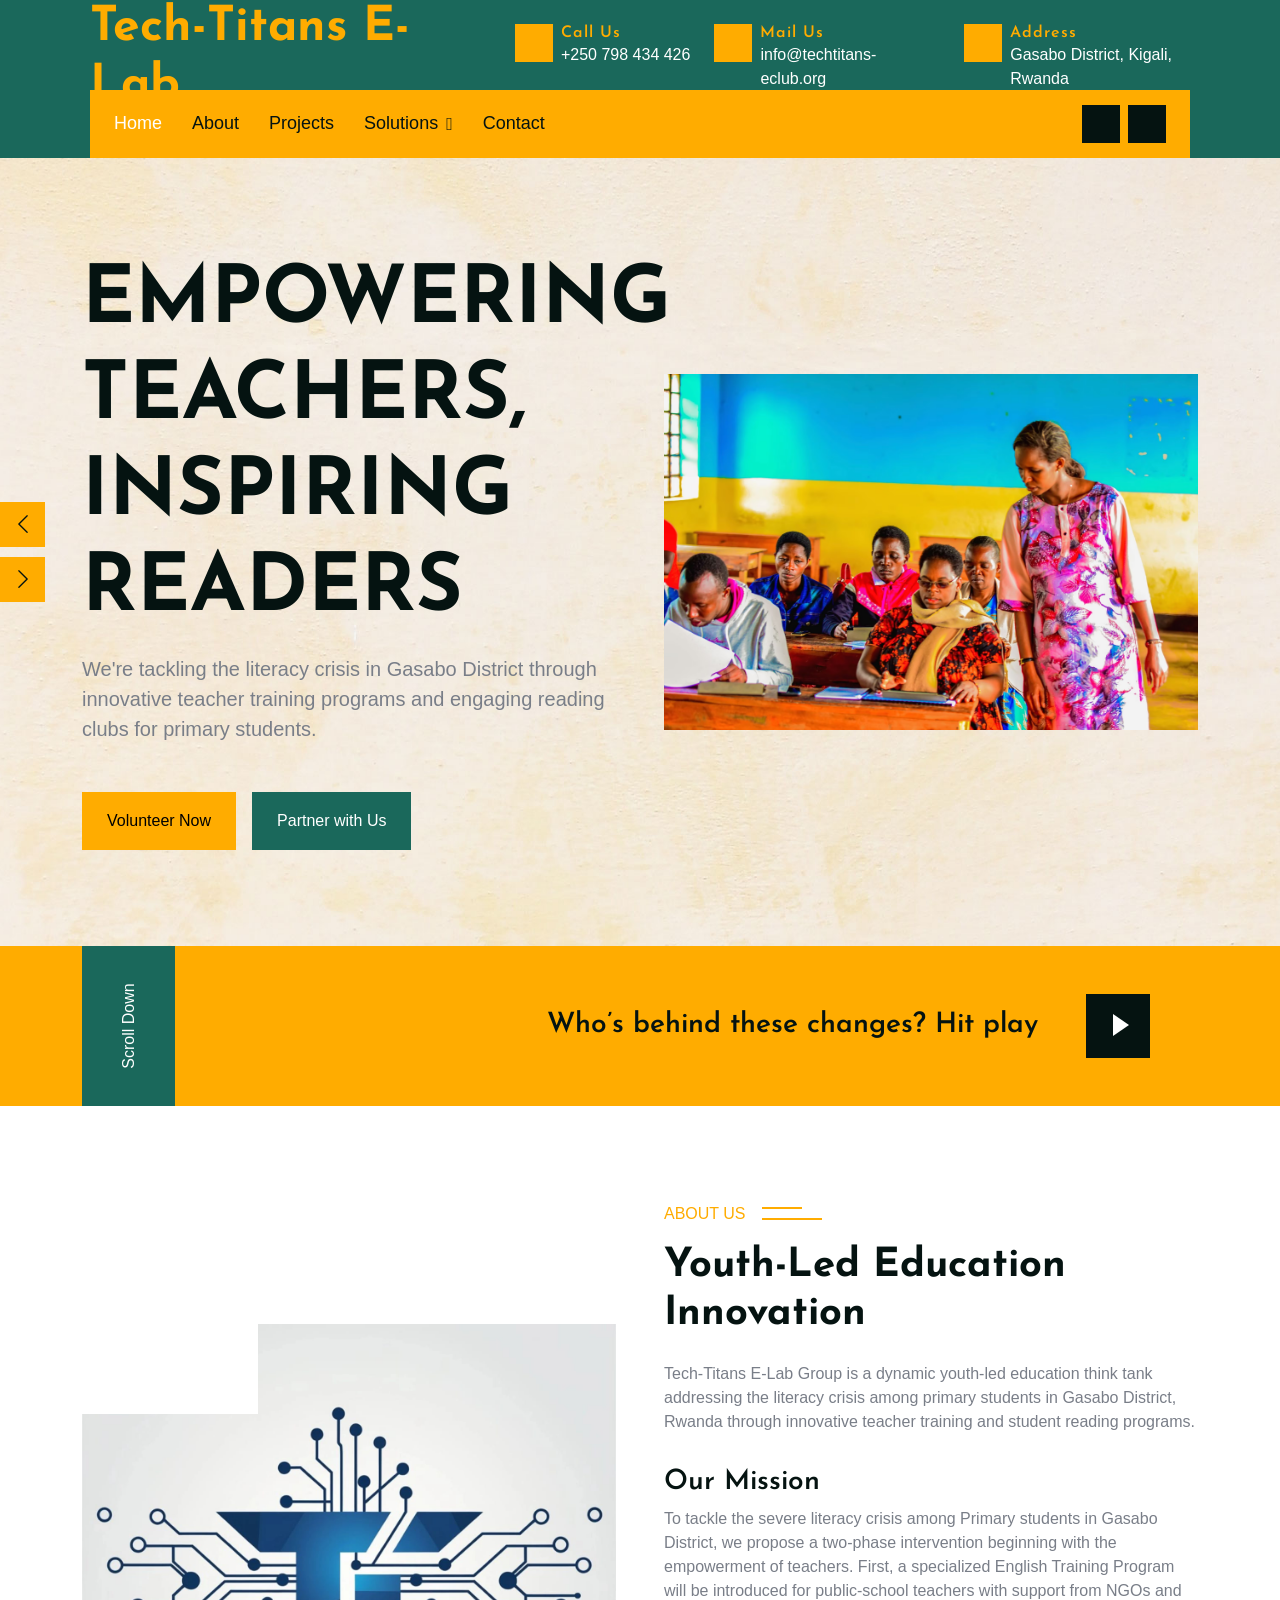
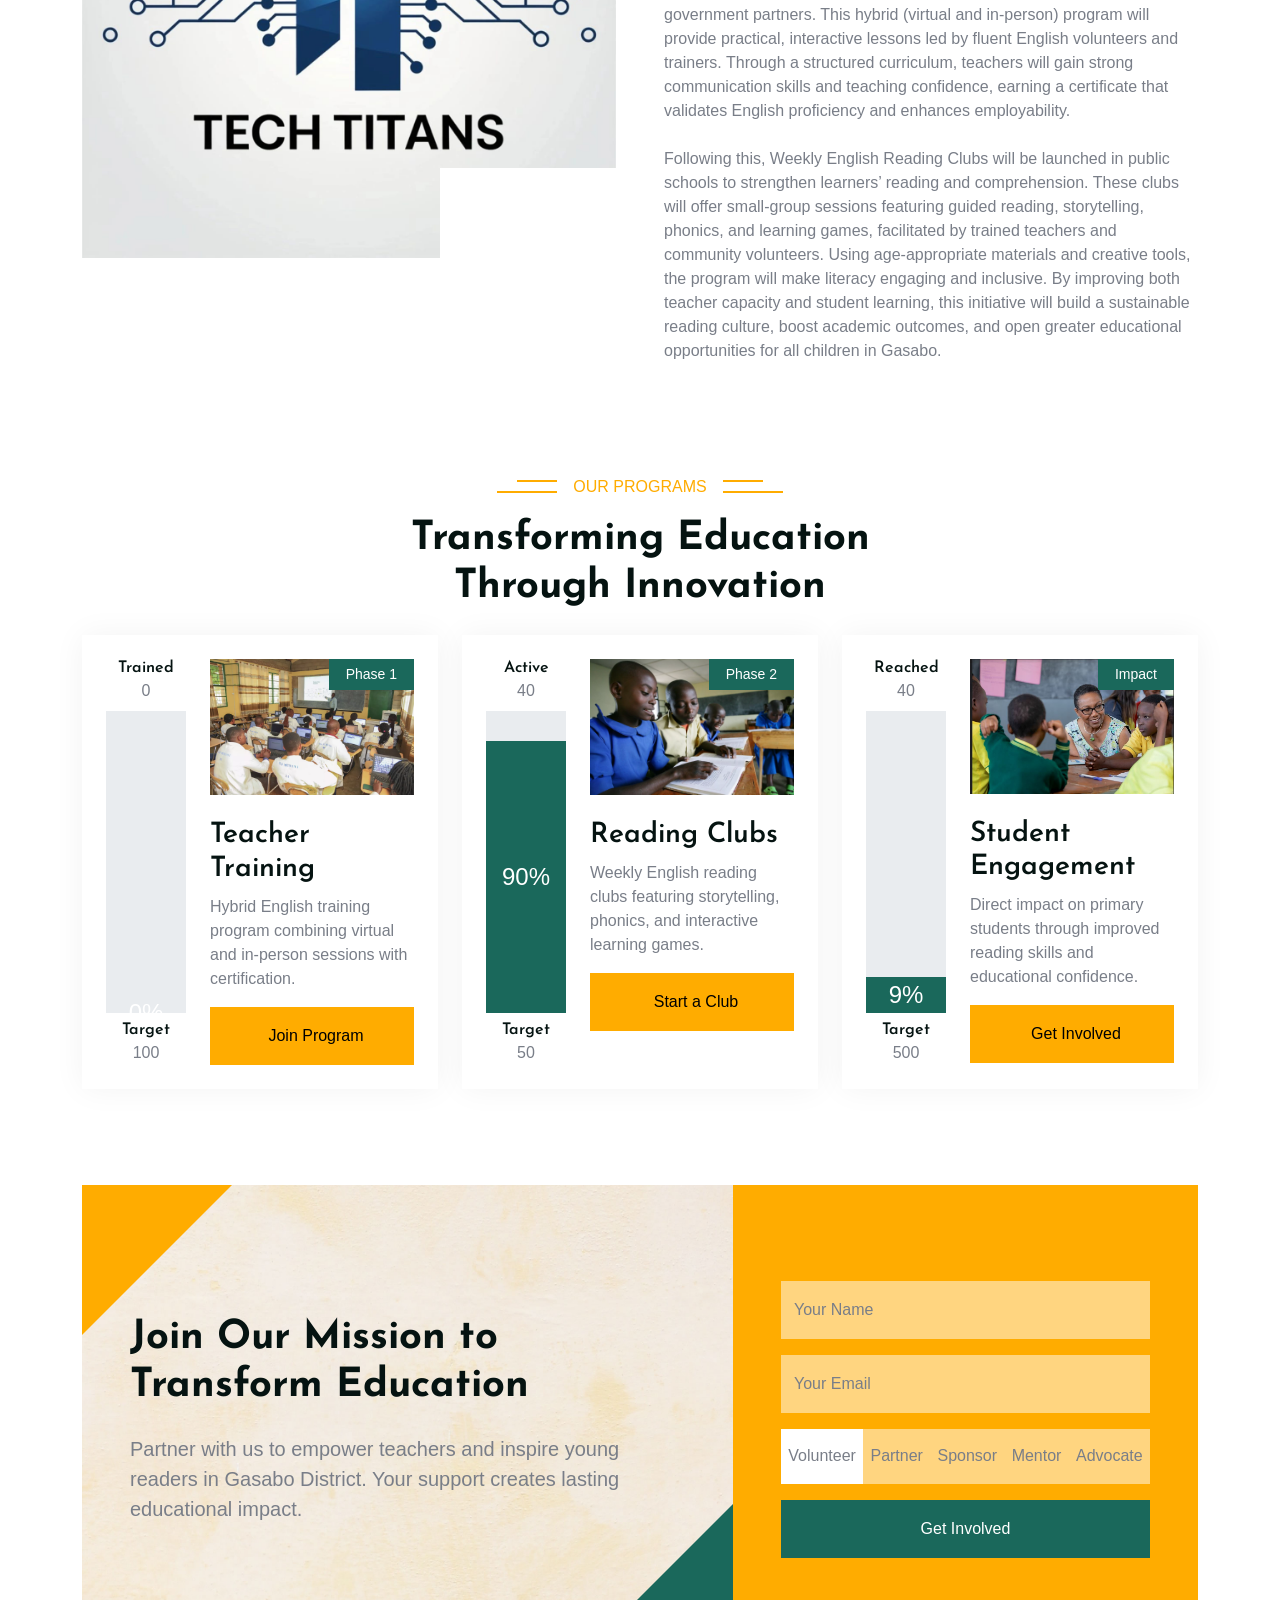
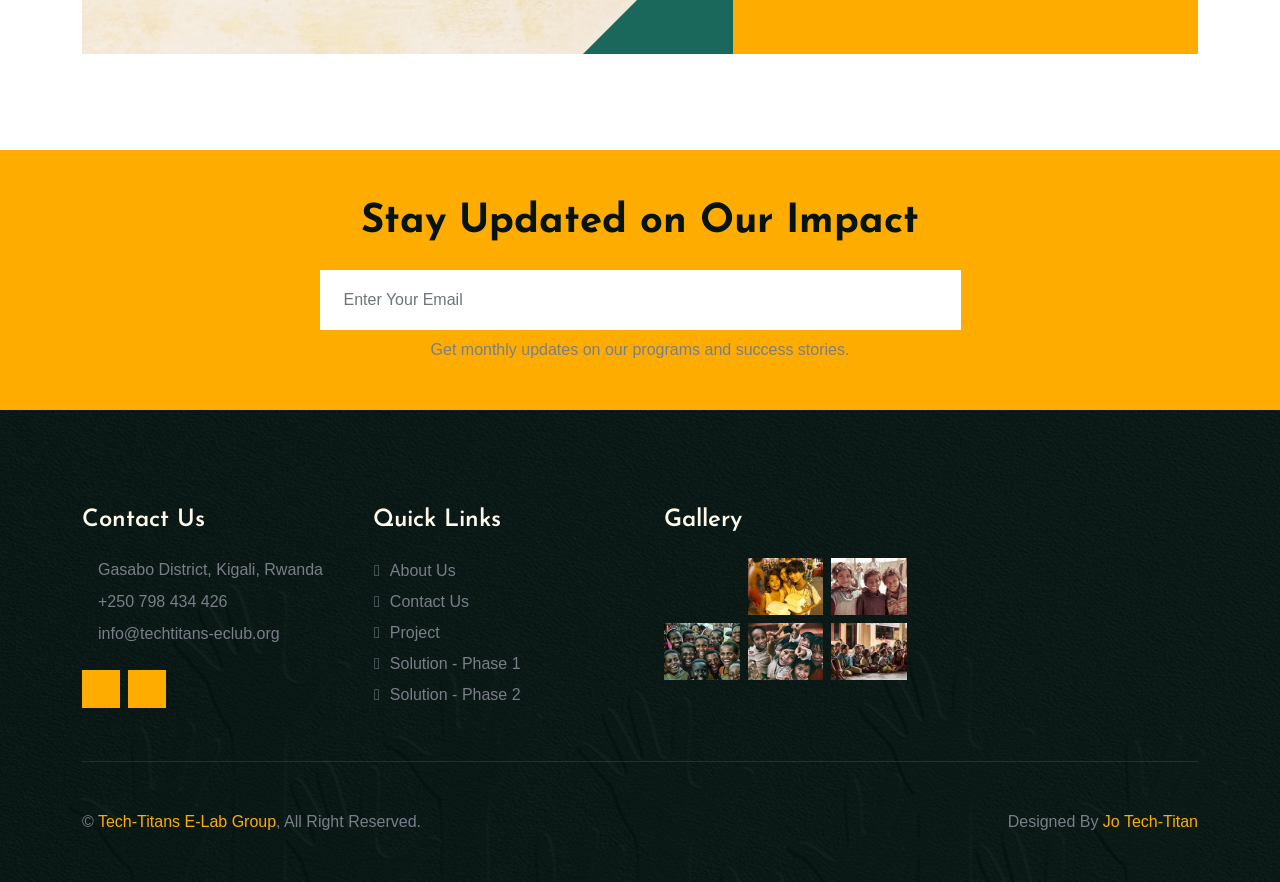
==== index.html @ 3e09ed57 "arrenged who's behind the changes stuff" ====
<!DOCTYPE html>
<html lang="en">

<head>
    <meta charset="utf-8">
    <title>Tech-Titans E-Lab Group - Empowering Education in Rwanda</title>
    <meta content="width=device-width, initial-scale=1.0" name="viewport">
    <meta content="education, literacy, Rwanda, Gasabo, teacher training, reading clubs" name="keywords">
    <meta
        content="Youth-led education think tank tackling literacy crisis in Gasabo District, Rwanda through teacher empowerment and reading clubs"
        name="description">

    <!-- Favicon -->
    <link href="img/favicon.ico" rel="icon">

    <!-- Google Web Fonts -->
    <link rel="preconnect" href="https://fonts.googleapis.com">
    <link rel="preconnect" href="https://fonts.gstatic.com" crossorigin>
    <link href="https://fonts.googleapis.com/css2?family=Josefin+Sans:wght@600;700&family=Open+Sans&display=swap"
        rel="stylesheet">

    <!-- Icon Font Stylesheet -->
    <link href="https://cdnjs.cloudflare.com/ajax/libs/font-awesome/7.0.0/css/all.min.css" rel="stylesheet">
    <link href="https://cdn.jsdelivr.net/npm/bootstrap-icons@1.4.1/font/bootstrap-icons.css" rel="stylesheet">

    <!-- Libraries Stylesheet -->
    <link href="lib/animate/animate.min.css" rel="stylesheet">
    <link href="lib/owlcarousel/assets/owl.carousel.min.css" rel="stylesheet">

    <!-- Customized Bootstrap Stylesheet -->
    <link href="css/bootstrap.min.css" rel="stylesheet">

    <!-- Template Stylesheet -->
    <link href="css/style.css" rel="stylesheet">
</head>

<body>
    <!-- Spinner Start -->
    <div id="spinner"
        class="show bg-white position-fixed translate-middle w-100 vh-100 top-50 start-50 d-flex align-items-center justify-content-center">
        <div class="spinner-border text-primary" role="status" style="width: 3rem; height: 3rem;"></div>
    </div>
    <!-- Spinner End -->


    <!-- Topbar Start -->
    <div class="container-fluid bg-secondary top-bar wow fadeIn" data-wow-delay="0.1s">
        <div class="row align-items-center h-100">
            <div class="col-lg-4 text-center text-lg-start">
                <a href="index.html">
                    <h1 class="display-5 text-primary m-0">Tech-Titans E-Lab</h1>
                </a>
            </div>
            <div class="col-lg-8 d-none d-lg-block">
                <div class="row">
                    <div class="col-lg-4">
                        <div class="d-flex justify-content-end">
                            <div class="flex-shrink-0 btn-square bg-primary">
                                <i class="fa fa-phone-alt text-dark"></i>
                            </div>
                            <div class="ms-2">
                                <h6 class="text-primary mb-0">Call Us</h6>
                                <span class="text-white">+250 798 434 426</span>
                            </div>
                        </div>
                    </div>
                    <div class="col-lg-4">
                        <div class="d-flex justify-content-end">
                            <div class="flex-shrink-0 btn-square bg-primary">
                                <i class="fa fa-envelope-open text-dark"></i>
                            </div>
                            <div class="ms-2">
                                <h6 class="text-primary mb-0">Mail Us</h6>
                                <span class="text-white">info@techtitans-eclub.org</span>
                            </div>
                        </div>
                    </div>
                    <div class="col-lg-4">
                        <div class="d-flex justify-content-end">
                            <div class="flex-shrink-0 btn-square bg-primary">
                                <i class="fa fa-map-marker-alt text-dark"></i>
                            </div>
                            <div class="ms-2">
                                <h6 class="text-primary mb-0">Address</h6>
                                <span class="text-white">Gasabo District, Kigali, Rwanda</span>
                            </div>
                        </div>
                    </div>
                </div>
            </div>
        </div>
    </div>
    <!-- Topbar End -->


    <!-- Navbar Start -->
    <div class="container-fluid bg-secondary px-0 wow fadeIn" data-wow-delay="0.1s">
        <div class="nav-bar">
            <nav class="navbar navbar-expand-lg bg-primary navbar-dark px-4 py-lg-0">
                <h4 class="d-lg-none m-0">Menu</h4>
                <button type="button" class="navbar-toggler me-0" data-bs-toggle="collapse"
                    data-bs-target="#navbarCollapse">
                    <span class="navbar-toggler-icon"></span>
                </button>
                <div class="collapse navbar-collapse" id="navbarCollapse">
                    <div class="navbar-nav me-auto">
                        <a href="index.html" class="nav-item nav-link active">Home</a>
                        <a href="about.html" class="nav-item nav-link">About</a>
                        <a href="Projects.html" class="nav-item nav-link">Projects</a>
                        <div class="nav-item dropdown">
                            <a href="#" class="nav-link dropdown-toggle" data-bs-toggle="dropdown">Solutions</a>
                            <div class="dropdown-menu bg-light m-0">
                                <a href="feature.html" class="dropdown-item">Phase 1 - Hybrid English Training for
                                    Teachers</a>
                                <a href="team.html" class="dropdown-item">Phase 2 - Weekly Reading Clubs for Students

                                </a>
                            </div>
                        </div>
                        <a href="contact.html" class="nav-item nav-link">Contact</a>
                    </div>
                    <div class="d-none d-lg-flex ms-auto">
                        <a class="btn btn-square btn-dark ms-2" href="https://www.instagram.com/tech.titans05/"
                            target="_blank"><i class="fab fa-instagram"></i></a>
                        <a class="btn btn-square btn-dark ms-2" href="https://www.youtube.com/@LewisGathungu"
                            target="_blank"><i class="fab fa-youtube"></i></a>
                    </div>
                </div>
            </nav>
        </div>
    </div>
    <!-- Navbar End -->


    <!-- Carousel Start -->
    <div class="container-fluid p-0 wow fadeIn" data-wow-delay="0.1s">
        <div class="owl-carousel header-carousel py-5">
            <div class="container py-5">
                <div class="row g-5 align-items-center">
                    <div class="col-lg-6">
                        <div class="carousel-text">
                            <h1 class="display-1 text-uppercase mb-3">Empowering Teachers, Inspiring Readers</h1>
                            <p class="fs-5 mb-5">We're tackling the literacy crisis in Gasabo District through
                                innovative teacher training programs and engaging reading clubs for primary students.
                            </p>
                            <div class="d-flex">
                                <a class="btn btn-primary py-3 px-4 me-3" href="">Volunteer Now</a>
                                <a class="btn btn-secondary py-3 px-4" href="">Partner with Us</a>
                            </div>
                        </div>
                    </div>
                    <div class="col-lg-6">
                        <div class="carousel-img">
                            <img class="w-100" src="img/carousel-1.jpg" alt="Image">
                        </div>
                    </div>
                </div>
            </div>
            <div class="container py-5">
                <div class="row g-5 align-items-center">
                    <div class="col-lg-6">
                        <div class="carousel-text">
                            <h1 class="display-1 text-uppercase mb-3">Building Literacy, Building Futures</h1>
                            <p class="fs-5 mb-5">Every child deserves to read with confidence. Join our mission to
                                transform education through teacher empowerment and student-centered reading programs.
                            </p>
                            <div class="d-flex mt-4">
                                <a class="btn btn-primary py-3 px-4 me-3" href="">Join a Club</a>
                                <a class="btn btn-secondary py-3 px-4" href="">Support Us</a>
                            </div>
                        </div>
                    </div>
                    <div class="col-lg-6">
                        <div class="carousel-img">
                            <img class="w-100" src="img/carousel-2.jpg" alt="Image">
                        </div>
                    </div>
                </div>
            </div>
        </div>
    </div>
    <!-- Carousel End -->


    <!-- Video Start -->
    <div class="container-fluid bg-primary mb-5 wow fadeIn" data-wow-delay="0.1s">
        <div class="container">
            <div class="row g-0">
                <div class="d-none d-lg-block col-lg-1">
                    <div class="h-100 w-100 bg-secondary d-flex align-items-center justify-content-center">
                        <span class="text-white" style="transform: rotate(-90deg);">Scroll Down</span>
                    </div>
                </div>
                <div class="col-lg-11">
                    <div class="h-100 py-5 d-flex justify-content-end align-items-center me-5">
                        <h3 class="mb-0 me-5">Who’s behind these changes? Hit play</h3>
                        <button type="button" class="btn-play" data-bs-toggle="modal"
                            data-src="https://www.youtube.com/embed/5-hBbSTcPIM" data-bs-target="#videoModal">
                            <span></span>
                        </button>
                    </div>

                </div>
            </div>
        </div>
    </div>
    <!-- Video End -->


    <!-- Video Modal Start -->
    <div class="modal fade" id="videoModal" tabindex="-1" aria-labelledby="exampleModalLabel" aria-hidden="true">
        <div class="modal-dialog">
            <div class="modal-content rounded-0">
                <div class="modal-header">
                    <h5 class="modal-title" id="exampleModalLabel">Youtube Video</h5>
                    <button type="button" class="btn-close" data-bs-dismiss="modal" aria-label="Close"></button>
                </div>
                <div class="modal-body">
                    <!-- 16:9 aspect ratio -->
                    <div class="ratio ratio-16x9">
                        <iframe class="embed-responsive-item" src="" id="video" allowfullscreen
                            allowscriptaccess="always" allow="autoplay"></iframe>
                    </div>
                </div>
            </div>
        </div>
    </div>
    <!-- Video Modal End -->


    <!-- About Start -->
    <div class="container-fluid py-5">
        <div class="container">
            <div class="row g-5 align-items-center">
                <div class="col-lg-6 wow fadeIn" data-wow-delay="0.2s">
                    <div class="about-img">
                        <img class="img-fluid w-100" src="img/about.jpg" alt="Image">
                    </div>
                </div>
                <div class="col-lg-6">
                    <p class="section-title bg-white text-start text-primary pe-3">About Us</p>
                    <h1 class="display-6 mb-4 wow fadeIn" data-wow-delay="0.2s">Youth-Led Education Innovation</h1>
                    <p class="mb-4 wow fadeIn" data-wow-delay="0.3s">Tech-Titans E-Lab Group is a dynamic youth-led
                        education think tank addressing the literacy crisis among primary students in Gasabo District,
                        Rwanda through innovative teacher training and student reading programs.</p>
                    <div class="row g-4 pt-2">
                        <div class="wow fadeIn" data-wow-delay="0.4s">
                            <div class="h-100">
                                <h3>Our Mission</h3>
                                <p>To tackle the severe literacy crisis among Primary students in Gasabo District, we
                                    propose a two-phase intervention beginning with the empowerment of teachers. First,
                                    a specialized English Training Program will be introduced for public-school teachers
                                    with support from NGOs and government partners. This hybrid (virtual and in-person)
                                    program will provide practical, interactive lessons led by fluent English volunteers
                                    and trainers. Through a structured curriculum, teachers will gain strong
                                    communication skills and teaching confidence, earning a certificate that validates
                                    English proficiency and enhances employability.
                                    <br><br>

                                    Following this, Weekly English Reading Clubs will be launched in public schools to
                                    strengthen learners’ reading and comprehension. These clubs will offer small-group
                                    sessions featuring guided reading, storytelling, phonics, and learning games,
                                    facilitated by trained teachers and community volunteers. Using age-appropriate
                                    materials and creative tools, the program will make literacy engaging and inclusive.
                                    By improving both teacher capacity and student learning, this initiative will build
                                    a sustainable reading culture, boost academic outcomes, and open greater educational
                                    opportunities for all children in Gasabo.
                                </p>
                            </div>
                        </div>
                    </div>
                </div>
            </div>
        </div>
    </div>
    <!-- About End -->


    <!-- Projects Start -->
    <div class="container-fluid py-5">
        <div class="container">
            <div class="text-center mx-auto wow fadeIn" data-wow-delay="0.1s" style="max-width: 500px;">
                <p class="section-title bg-white text-center text-primary px-3">Our Programs</p>
                <h1 class="display-6 mb-4">Transforming Education Through Innovation</h1>
            </div>
            <div class="row g-4">
                <div class="col-md-6 col-lg-4 wow fadeIn" data-wow-delay="0.1s">
                    <div class="Projects-item d-flex h-100 p-4">
                        <div class="Projects-progress d-flex flex-column flex-shrink-0 text-center me-4">
                            <h6 class="mb-0">Trained</h6>
                            <span class="mb-2">0</span>
                            <div class="progress d-flex align-items-end w-100 h-100 mb-2">
                                <div class="progress-bar w-100 bg-secondary" role="progressbar" aria-valuenow="0"
                                    aria-valuemin="0" aria-valuemax="100">
                                    <span class="fs-4">0%</span>
                                </div>
                            </div>
                            <h6 class="mb-0">Target</h6>
                            <span>100</span>
                        </div>
                        <div class="donation-detail">
                            <div class="position-relative mb-4">
                                <img class="img-fluid w-100" src="img/donation-1.jpg" alt="">
                                <a href="#" class="btn btn-sm btn-secondary px-3 position-absolute top-0 end-0">Phase
                                    1</a>
                            </div>
                            <a href="#" class="h3 d-inline-block">Teacher Training</a>
                            <p>Hybrid English training program combining virtual and in-person sessions with
                                certification.</p>
                            <a href="#" class="btn btn-primary w-100 py-3"><i class="fa fa-plus me-2"></i>Join
                                Program</a>
                        </div>
                    </div>
                </div>
                <div class="col-md-6 col-lg-4 wow fadeIn" data-wow-delay="0.13s">
                    <div class="Projects-item d-flex h-100 p-4">
                        <div class="Projects-progress d-flex flex-column flex-shrink-0 text-center me-4">
                            <h6 class="mb-0">Active</h6>
                            <span class="mb-2">40</span>
                            <div class="progress d-flex align-items-end w-100 h-100 mb-2">
                                <div class="progress-bar w-100 bg-secondary" role="progressbar" aria-valuenow="90"
                                    aria-valuemin="0" aria-valuemax="100">
                                    <span class="fs-4">90%</span>
                                </div>
                            </div>
                            <h6 class="mb-0">Target</h6>
                            <span>50</span>
                        </div>
                        <div class="donation-detail">
                            <div class="position-relative mb-4">
                                <img class="img-fluid w-100" src="img/donation-2.jpg" alt="">
                                <a href="#" class="btn btn-sm btn-secondary px-3 position-absolute top-0 end-0">Phase
                                    2</a>
                            </div>
                            <a href="#" class="h3 d-inline-block">Reading Clubs</a>
                            <p>Weekly English reading clubs featuring storytelling, phonics, and interactive learning
                                games.</p>
                            <a href="#" class="btn btn-primary w-100 py-3"><i class="fa fa-plus me-2"></i>Start a
                                Club</a>
                        </div>
                    </div>
                </div>
                <div class="col-md-6 col-lg-4 wow fadeIn" data-wow-delay="0.5s">
                    <div class="Projects-item d-flex h-100 p-4">
                        <div class="Projects-progress d-flex flex-column flex-shrink-0 text-center me-4">
                            <h6 class="mb-0">Reached</h6>
                            <span class="mb-2">40</span>
                            <div class="progress d-flex align-items-end w-100 h-100 mb-2">
                                <div class="progress-bar w-100 bg-secondary" role="progressbar" aria-valuenow="12"
                                    aria-valuemin="0" aria-valuemax="100">
                                    <span class="fs-4">9%</span>
                                </div>
                            </div>
                            <h6 class="mb-0">Target</h6>
                            <span>500</span>
                        </div>
                        <div class="donation-detail">
                            <div class="position-relative mb-4">
                                <img class="img-fluid w-100" src="img/donation-3.jpg" alt="">
                                <a href="#"
                                    class="btn btn-sm btn-secondary px-3 position-absolute top-0 end-0">Impact</a>
                            </div>
                            <a href="#" class="h3 d-inline-block">Student Engagement</a>
                            <p>Direct impact on primary students through improved reading skills and educational
                                confidence.</p>
                            <a href="#" class="btn btn-primary w-100 py-3"><i class="fa fa-plus me-2"></i>Get
                                Involved</a>
                        </div>
                    </div>
                </div>
            </div>
        </div>
    </div>
    <!-- Projects End -->



    <!-- Donate Start -->
    <div class="container-fluid donate py-5">
        <div class="container">
            <div class="row g-0">
                <div class="col-lg-7 donate-text bg-light py-5 wow fadeIn" data-wow-delay="0.1s">
                    <div class="d-flex flex-column justify-content-center h-100 p-5 wow fadeIn" data-wow-delay="0.3s">
                        <h1 class="display-6 mb-4">Join Our Mission to Transform Education</h1>
                        <p class="fs-5 mb-0">Partner with us to empower teachers and inspire young readers in Gasabo
                            District. Your support creates lasting educational impact.</p>
                    </div>
                </div>
                <div class="col-lg-5 donate-form bg-primary py-5 text-center wow fadeIn" data-wow-delay="0.5s">
                    <div class="h-100 p-5">
                        <form>
                            <div class="row g-3">
                                <div class="col-12">
                                    <div class="form-floating">
                                        <input type="text" class="form-control" id="name" placeholder="Your Name">
                                        <label for="name">Your Name</label>
                                    </div>
                                </div>
                                <div class="col-12">
                                    <div class="form-floating">
                                        <input type="email" class="form-control" id="email" placeholder="Your Email">
                                        <label for="email">Your Email</label>
                                    </div>
                                </div>
                                <div class="col-12">
                                    <div class="btn-group" role="group" aria-label="Basic radio toggle button group">
                                        <input type="radio" class="btn-check" name="btnradio" id="btnradio1"
                                            autocomplete="off" checked>
                                        <label class="btn btn-light" for="btnradio1">Volunteer</label>

                                        <input type="radio" class="btn-check" name="btnradio" id="btnradio2"
                                            autocomplete="off">
                                        <label class="btn btn-light" for="btnradio2">Partner</label>

                                        <input type="radio" class="btn-check" name="btnradio" id="btnradio3"
                                            autocomplete="off">
                                        <label class="btn btn-light" for="btnradio3">Sponsor</label>

                                        <input type="radio" class="btn-check" name="btnradio" id="btnradio4"
                                            autocomplete="off">
                                        <label class="btn btn-light" for="btnradio4">Mentor</label>

                                        <input type="radio" class="btn-check" name="btnradio" id="btnradio5"
                                            autocomplete="off">
                                        <label class="btn btn-light" for="btnradio5">Advocate</label>
                                    </div>
                                </div>
                                <div class="col-12">
                                    <button class="btn btn-secondary py-3 w-100" type="submit">Get Involved</button>
                                </div>
                            </div>
                        </form>
                    </div>
                </div>
            </div>
        </div>
    </div>
    <!-- Donate End -->


    <!-- Newsletter Start -->
    <div class="container-fluid bg-primary py-5 mt-5 wow fadeIn" data-wow-delay="0.1s">
        <div class="container">
            <div class="row justify-content-center">
                <div class="col-lg-7 text-center wow fadeIn" data-wow-delay="0.5s">
                    <h1 class="display-6 mb-4">Stay Updated on Our Impact</h1>
                    <div class="position-relative w-100 mb-2">
                        <input class="form-control border-0 w-100 ps-4 pe-5" type="text" placeholder="Enter Your Email"
                            style="height: 60px;">
                        <button type="button"
                            class="btn btn-lg-square shadow-none position-absolute top-0 end-0 mt-2 me-2"><i
                                class="fa fa-paper-plane text-primary fs-4"></i></button>
                    </div>
                    <p class="mb-0">Get monthly updates on our programs and success stories.</p>
                </div>
            </div>
        </div>
    </div>
    <!-- Newsletter End -->


    <!-- Footer Start -->
    <div class="container-fluid footer py-5 wow fadeIn" data-wow-delay="0.1s">
        <div class="container">
            <div class="row g-5 py-5">
                <div class="col-lg-3 col-md-6">
                    <h4 class="text-light mb-4">Contact Us</h4>
                    <p class="mb-2"><i class="fa fa-map-marker-alt me-3"></i>Gasabo District, Kigali, Rwanda</p>
                    <p class="mb-2"><i class="fa fa-phone-alt me-3"></i>+250 798 434 426</p>
                    <p class="mb-2"><i class="fa fa-envelope me-3"></i>info@techtitans-eclub.org</p>
                    <div class="d-flex pt-3">

                        <a class="btn btn-square btn-primary me-2" href="https://www.instagram.com/tech.titans05/"
                            target="_blank"><i class="fab fa-instagram"></i></a>
                        <a class="btn btn-square btn-primary me-2" href="https://www.youtube.com/@LewisGathungu"
                            target="_blank"><i class="fab fa-youtube"></i></a>
                    </div>
                </div>
                <div class="col-lg-3 col-md-6">
                    <h4 class="text-light mb-4">Quick Links</h4>
                    <a class="btn btn-link" href="about.html">About Us</a>
                    <a class="btn btn-link" href="contact.html">Contact Us</a>
                    <a class="btn btn-link" href="Projects.html">Project</a>
                    <a class="btn btn-link" href="">Solution - Phase 1</a>
                    <a class="btn btn-link" href="">Solution - Phase 2</a>
                </div>
                <div class="col-lg-3 col-md-6">
                    <h4 class="text-light mb-4">Gallery</h4>
                    <div class="row g-2">
                        <div class="col-4">
                            <img class="img-fluid w-100" src="img/gallery-1.jpg" alt="">
                        </div>
                        <div class="col-4">
                            <img class="img-fluid w-100" src="img/gallery-2.jpg" alt="">
                        </div>
                        <div class="col-4">
                            <img class="img-fluid w-100" src="img/gallery-3.jpg" alt="">
                        </div>
                        <div class="col-4">
                            <img class="img-fluid w-100" src="img/gallery-4.jpg" alt="">
                        </div>
                        <div class="col-4">
                            <img class="img-fluid w-100" src="img/gallery-5.jpg" alt="">
                        </div>
                        <div class="col-4">
                            <img class="img-fluid w-100" src="img/gallery-6.jpg" alt="">
                        </div>
                    </div>
                </div>
            </div>
            <div class="copyright pt-5">
                <div class="row">
                    <div class="col-md-6 text-center text-md-start mb-3 mb-md-0">
                        &copy; <a class="fw-semi-bold" href="#">Tech-Titans E-Lab Group</a>, All Right Reserved.
                    </div>
                    <div class="col-md-6 text-center text-md-end">
                        <!--/*** The author’s attribution link must remain intact in the template. ***/-->
                        <!--/*** If you wish to remove this credit link, please purchase the Pro Version . ***/-->
                        Designed By <a class="fw-semi-bold" href="https://linkedin.com/mugisha-joshua"
                            target="_blank">Jo Tech-Titan</a>
                    </div>
                </div>
            </div>
        </div>
    </div>
    <!-- Footer End -->


    <!-- Back to Top -->
    <a href="#" class="btn btn-lg btn-primary btn-lg-square back-to-top"><i class="bi bi-arrow-up"></i></a>


    <!-- JavaScript Libraries -->
    <script src="https://code.jquery.com/jquery-3.4.1.min.js"></script>
    <script src="https://cdn.jsdelivr.net/npm/bootstrap@5.0.0/dist/js/bootstrap.bundle.min.js"></script>
    <script src="lib/wow/wow.min.js"></script>
    <script src="lib/easing/easing.min.js"></script>
    <script src="lib/waypoints/waypoints.min.js"></script>
    <script src="lib/owlcarousel/owl.carousel.min.js"></script>
    <script src="lib/counterup/counterup.min.js"></script>

    <!-- Template Javascript -->
    <script src="js/main.js"></script>
</body>

</html>
---- css/style.css ----
/********** Template CSS **********/
:root {
    --bs-tertiary: #797E88;
}

.back-to-top {
    position: fixed;
    display: none;
    right: 30px;
    bottom: 30px;
    z-index: 99;
}

.fw-bold {
    font-weight: 700 !important;
}

.fw-medium {
    font-weight: 600 !important;
}

.fw-normal {
    font-weight: 400 !important;
}


/*** Spinner ***/
#spinner {
    opacity: 0;
    visibility: hidden;
    transition: opacity .5s ease-out, visibility 0s linear .5s;
    z-index: 99999;
}

#spinner.show {
    transition: opacity .5s ease-out, visibility 0s linear 0s;
    visibility: visible;
    opacity: 1;
}


/*** Button ***/
.btn {
    transition: .5s;
}

.btn-square {
    width: 38px;
    height: 38px;
}

.btn-sm-square {
    width: 32px;
    height: 32px;
}

.btn-lg-square {
    width: 48px;
    height: 48px;
}

.btn-square,
.btn-sm-square,
.btn-lg-square {
    padding: 0;
    display: flex;
    align-items: center;
    justify-content: center;
    font-weight: normal;
}


/*** Top Bar ***/
.top-bar {
    height: 90px;
    padding: 0 90px;
}

.top-bar h6 {
    letter-spacing: 1px;
}


/*** Nav Bar ***/
.nav-bar {
    padding: 0 90px;
    transition: .5s;
}

.navbar .navbar-nav .nav-link {
    margin-right: 30px;
    padding: 20px 0;
    color: var(--bs-dark);
    font-size: 18px;
    outline: none;
}

.navbar .navbar-nav .nav-link:hover,
.navbar .navbar-nav .nav-link.active {
    color: var(--bs-white);
}

.navbar .dropdown-toggle::after {
    border: none;
    content: "\f107";
    font-family: "Font Awesome 5 Free";
    font-weight: 900;
    vertical-align: middle;
    margin-left: 8px;
}

@media (max-width: 991.98px) {
    .navbar .navbar-nav .nav-link {
        margin-right: 0;
        padding: 10px 0;
    }

    .navbar .navbar-nav {
        margin-top: 20px;
        border-top: 1px solid var(--bs-white);
    }
}

@media (min-width: 992px) {
    .navbar .nav-item .dropdown-menu {
        display: block;
        border: none;
        margin-top: 0;
        top: 150%;
        opacity: 0;
        visibility: hidden;
        transition: .5s;
    }

    .navbar .nav-item:hover .dropdown-menu {
        top: 100%;
        visibility: visible;
        transition: .5s;
        opacity: 1;
    }
}


/*** Header Carousel ***/
.header-carousel {
    position: relative;
    background: url(../img/bg.jpg) center center no-repeat;
    background-size: cover;
}

.header-carousel .carousel-img {
    position: relative;
}

.header-carousel .owl-nav {
    position: absolute;
    top: 50%;
    left: 0;
    transform: translateY(-50%);
}

.header-carousel .owl-nav .owl-prev,
.header-carousel .owl-nav .owl-next {
    width: 45px;
    height: 45px;
    margin: 10px 0;
    display: flex;
    align-items: center;
    justify-content: center;
    font-size: 22px;
    color: var(--bs-dark);
    background: var(--bs-primary);
}

.page-header {
    background: url(../img/bg.jpg) center center no-repeat;
    background-size: cover;
}

.page-header .breadcrumb-item+.breadcrumb-item::before {
    color: var(--bs-tertiary);
}

.page-header .breadcrumb-item,
.page-header .breadcrumb-item a {
    font-size: 18px;
    color: var(--bs-primary);
}

.page-header .breadcrumb-item.active {
    color: var(--bs-dark);
}


/*** Video ***/
.btn-play {
    position: relative;
    display: block;
    box-sizing: content-box;
    width: 16px;
    height: 26px;
    border: none;
    outline: none !important;
    padding: 18px 20px 20px 28px;
    background: var(--bs-dark);
}

.btn-play:before {
    content: "";
    position: absolute;
    z-index: 0;
    left: 50%;
    top: 50%;
    transform: translateX(-50%) translateY(-50%);
    display: block;
    width: 60px;
    height: 60px;
    background: var(--bs-dark);
    animation: pulse-border 1500ms ease-out infinite;
}

.btn-play:after {
    content: "";
    position: absolute;
    z-index: 1;
    left: 50%;
    top: 50%;
    transform: translateX(-50%) translateY(-50%);
    display: block;
    width: 60px;
    height: 60px;
    background: var(--bs-dark);
    transition: all 200ms;
}

.btn-play span {
    display: block;
    position: relative;
    z-index: 3;
    width: 0;
    height: 0;
    left: -1px;
    border-left: 16px solid var(--bs-white);
    border-top: 11px solid transparent;
    border-bottom: 11px solid transparent;
}

@keyframes pulse-border {
    0% {
        transform: translateX(-50%) translateY(-50%) translateZ(0) scale(1);
        opacity: 1;
    }

    100% {
        transform: translateX(-50%) translateY(-50%) translateZ(0) scale(2);
        opacity: 0;
    }
}

#videoModal .modal-dialog {
    position: relative;
    max-width: 800px;
    margin: 60px auto 0 auto;
}

#videoModal .modal-body {
    position: relative;
    padding: 0px;
}

#videoModal .close {
    position: absolute;
    width: 30px;
    height: 30px;
    right: 0px;
    top: -30px;
    z-index: 999;
    font-size: 30px;
    font-weight: normal;
    color: var(--bs-white);
    background: #000000;
    opacity: 1;
}


/*** Section Title ***/
.section-title {
    position: relative;
    display: inline-block;
    text-transform: uppercase;
}

.section-title::before {
    position: absolute;
    content: "";
    width: calc(100% + 80px);
    height: 0px;
    top: 5px;
    left: -40px;
    border-top: 2px solid var(--bs-primary);
    z-index: -1;
}

.section-title::after {
    position: absolute;
    content: "";
    width: calc(100% + 120px);
    height: 0px;
    bottom: 6px;
    left: -60px;
    border-bottom: 2px solid var(--bs-primary);
    z-index: -1;
}

.section-title.text-start::before {
    width: calc(100% + 40px);
    left: 0;
}

.section-title.text-start::after {
    width: calc(100% + 60px);
    left: 0;
}


/*** About ***/
.about-img {
    position: relative;
}

.about-img::before,
.about-img::after {
    position: absolute;
    content: "";
    width: 33%;
    height: 90px;
    background: var(--bs-white);
}

.about-img::before {
    top: 0px;
    left: 0px;
}

.about-img::after {
    right: 0px;
    bottom: 0px;
}


/*** Service ***/
.service-title {
    height: 100%;
    padding: 30px;
    display: flex;
    flex-direction: column;
    justify-content: center;
    background: url(../img/bg.jpg) center center no-repeat;
    background-size: cover;
}

.service-item {
    overflow: hidden;
}

.service-item .btn-square {
    width: 65px;
    height: 65px;
}

.service-item a {
    position: relative;
    padding: 0;
    font-size: 14px;
    line-height: 14px;
    text-transform: uppercase;
    transition: .5s;
}

.service-item a::after {
    position: absolute;
    content: "";
    width: 500%;
    height: 0;
    left: 100%;
    bottom: 3px;
    margin-left: 10px;
    border-bottom: 2px solid var(--bs-primary);
}


/*** Projects ***/
.Projects-item {
    box-shadow: 0 0 30px rgba(0, 0, 0, .05);
    transition: .5s;
}

.Projects-item:hover {
    box-shadow: 0 0 30px rgba(0, 0, 0, .1);
}

.Projects-item .Projects-progress {
    width: 80px;
}

.Projects-item .progress .progress-bar {
    height: 20px;
    overflow: visible;
    transition: 3s;
}


/*** Banner ***/
.banner .banner-inner {
    position: relative;
    background: url(../img/bg.jpg) center center no-repeat;
    background-size: cover;
}

.banner .banner-inner::before,
.banner .banner-inner::after {
    position: absolute;
    content: "";
    width: 0;
    height: 0;
}

.banner .banner-inner::before {
    top: 0;
    left: 0;
    border-top: 150px solid var(--bs-primary);
    border-right: 150px solid transparent;
}

.banner .banner-inner::after {
    right: 0;
    bottom: 0;
    border-bottom: 150px solid var(--bs-secondary);
    border-left: 150px solid transparent;
}


/*** Event ***/
.event-item {
    box-shadow: 0 0 30px rgba(0, 0, 0, .05);
    transition: .5s;
}

.event-item:hover {
    box-shadow: 0 0 30px rgba(0, 0, 0, .1);
}


/*** Donate ***/
.donate .donate-text {
    position: relative;
    background: url(../img/bg.jpg) center center no-repeat;
    background-size: cover;
}

.donate .donate-text::before,
.donate .donate-text::after {
    position: absolute;
    content: "";
    width: 0;
    height: 0;
}

.donate .donate-text::before {
    top: 0;
    left: 0;
    border-top: 150px solid var(--bs-primary);
    border-right: 150px solid transparent;
}

.donate .donate-text::after {
    right: 0;
    bottom: 0;
    border-bottom: 150px solid var(--bs-secondary);
    border-left: 150px solid transparent;
}

.donate .donate-form .form-control {
    border: none;
    background: rgba(255, 255, 255, .5);
}

.donate .donate-form .btn-group {
    display: flex;
}

.donate .donate-form .btn-group .btn {
    margin: 0;
    padding: 0;
    height: 55px;
    display: flex;
    align-items: center;
    justify-content: center;
    border: none;
    color: var(--bs-tertiary);
    background: rgba(255, 255, 255, .5);
}

.donate .donate-form .btn-group .btn-check:checked+.btn {
    border: none;
    background: var(--bs-white);
}



/*** Team ***/
.team-item {
    box-shadow: 0 0 30px rgba(0, 0, 0, .05);
    transition: .5s;
}

.team-item:hover {
    box-shadow: 0 0 30px rgba(0, 0, 0, .1);
}

.team-item .team-detail span {
    letter-spacing: 2px;
}



/*** Testimonial ***/
.testimonial-title {
    height: 100%;
    padding: 30px;
    display: flex;
    flex-direction: column;
    justify-content: center;
    background: url(../img/bg.jpg) center center no-repeat;
    background-size: cover;
}

.testimonial-img {
    position: relative;
    padding: 45px 0 45px 90px;
}

.testimonial-img::before {
    position: absolute;
    content: "";
    top: 0;
    left: 0;
    width: calc(50% + 45px);
    height: 100%;
    background: var(--bs-primary);
    z-index: -1;
}

.testimonial-carousel .owl-nav {
    position: absolute;
    top: 50%;
    left: 1.5rem;
    transform: translateY(-50%);
    display: flex;
    flex-direction: column;
}

.testimonial-carousel .owl-prev,
.testimonial-carousel .owl-next {
    width: 45px;
    height: 45px;
    margin: 10px 0;
    display: flex;
    align-items: center;
    justify-content: center;
    font-size: 18px;
    color: var(--bs-white);
    background: var(--bs-secondary);
    transition: .5s;
}

.testimonial-carousel .owl-prev:hover,
.testimonial-carousel .owl-next:hover {
    color: var(--bs-secondary);
    background: var(--bs-white);
}

@media (max-width: 768px) {
    .testimonial-carousel .owl-nav {
        top: 6.3rem;
    }
}



/*** Footer ***/
.footer {
    color: var(--bs-tertiary);
    background: linear-gradient(rgba(5, 19, 17, .95), rgba(5, 19, 17, .95)), url(../img/bg-footer.jpg) center center no-repeat;
    background-size: cover;
}

.footer .btn.btn-link {
    display: block;
    margin-bottom: 5px;
    padding: 0;
    text-align: left;
    color: var(--bs-tertiary);
    font-weight: normal;
    text-transform: capitalize;
    transition: .3s;
}

.footer .btn.btn-link::before {
    position: relative;
    content: "\f105";
    font-family: "Font Awesome 5 Free";
    font-weight: 900;
    margin-right: 10px;
}

.footer .btn.btn-link:hover {
    color: var(--bs-light);
    letter-spacing: 1px;
    box-shadow: none;
}

.footer .copyright {
    border-top: 1px solid rgba(255, 255, 255, .1);
}
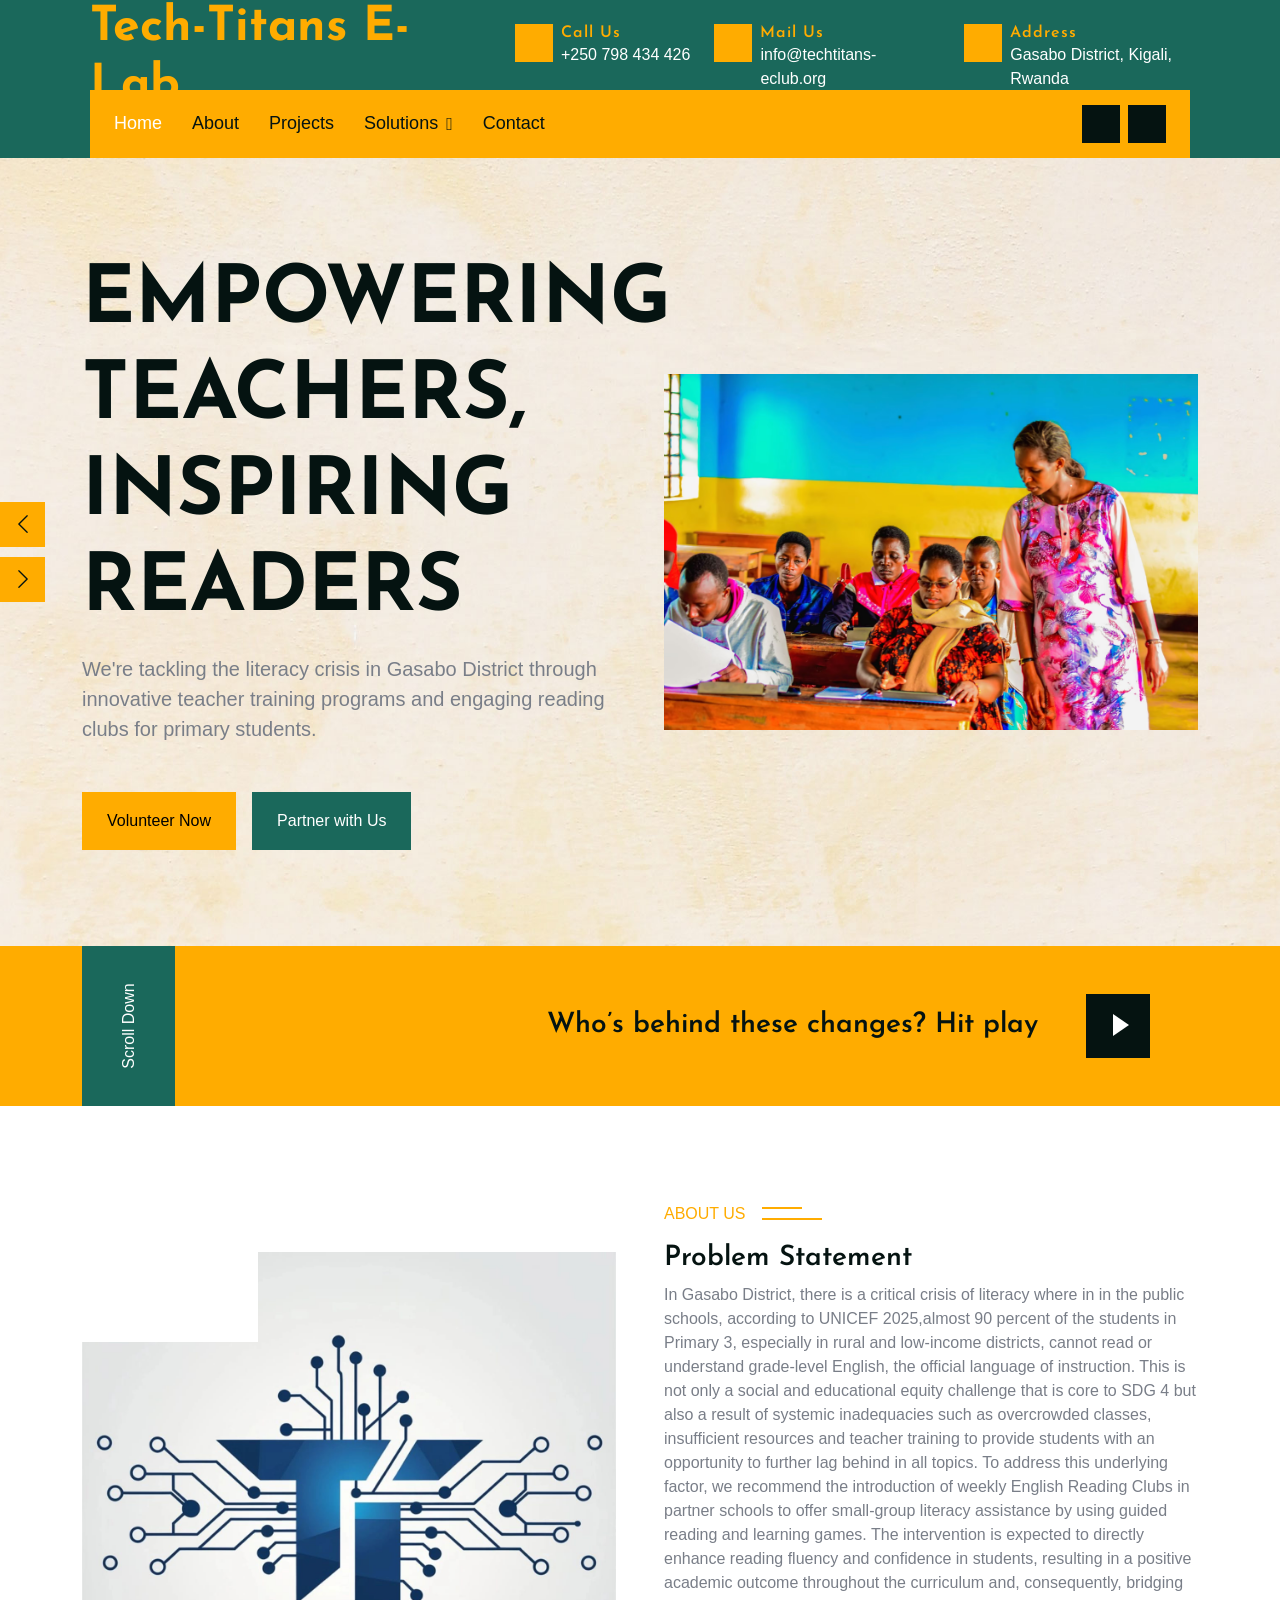
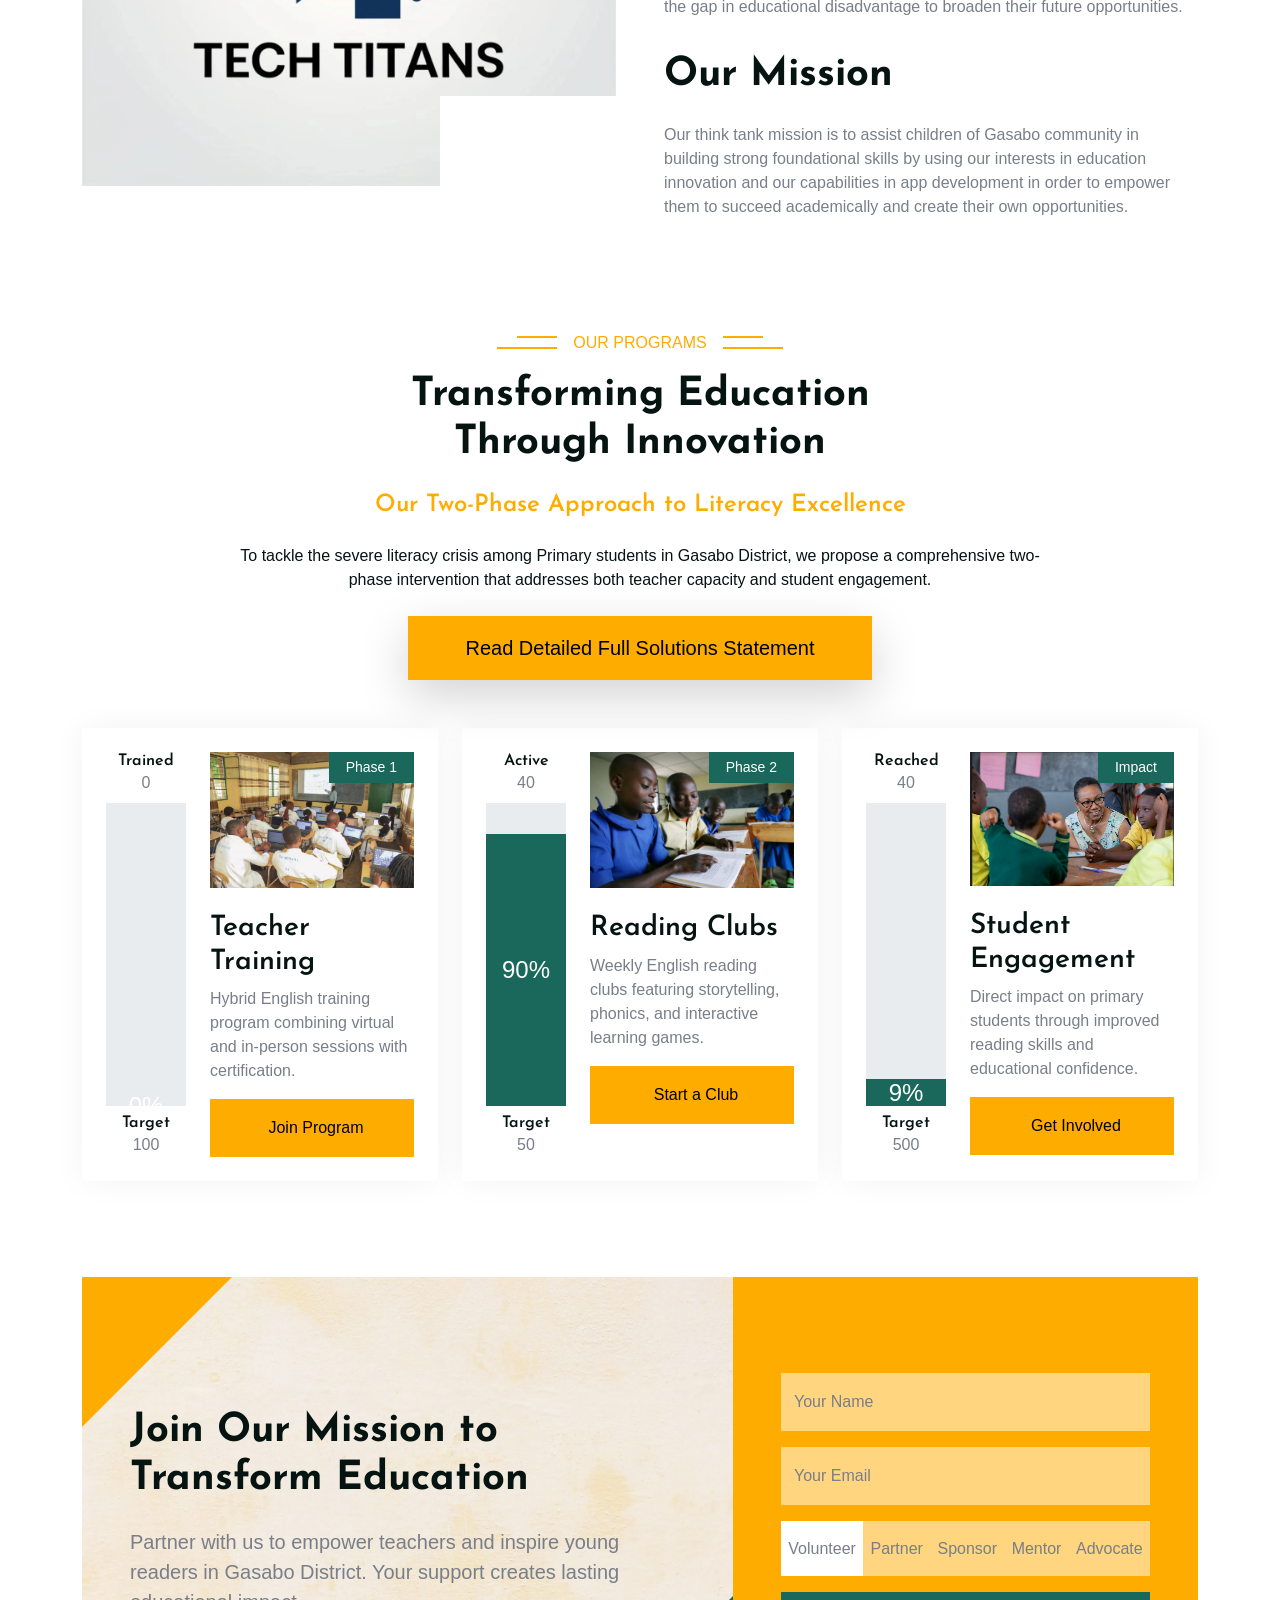
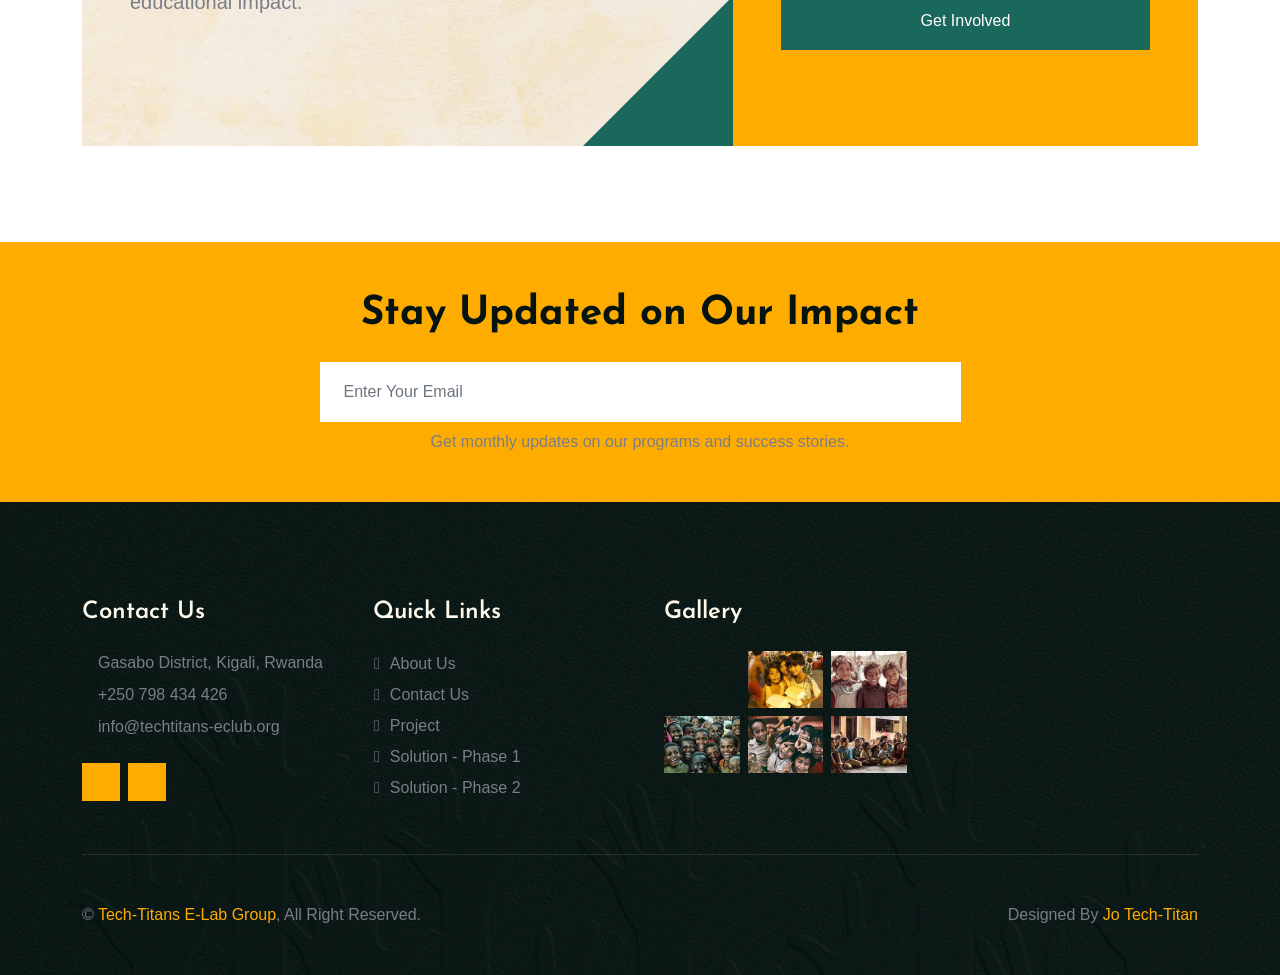
==== commit bb1a1ee1: "final stuff" ====
--- a/index.html
+++ b/index.html
@@ -110,9 +110,11 @@
                         <div class="nav-item dropdown">
                             <a href="#" class="nav-link dropdown-toggle" data-bs-toggle="dropdown">Solutions</a>
                             <div class="dropdown-menu bg-light m-0">
-                                <a href="feature.html" class="dropdown-item">Phase 1 - Hybrid English Training for
+                                <a href="phase-1-solution.html" class="dropdown-item">Phase 1 - Hybrid English Training
+                                    for
                                     Teachers</a>
-                                <a href="team.html" class="dropdown-item">Phase 2 - Weekly Reading Clubs for Students
+                                <a href="phase-2-solution.html" class="dropdown-item">Phase 2 - Weekly Reading Clubs for
+                                    Students
 
                                 </a>
                             </div>
@@ -239,32 +241,33 @@
                 </div>
                 <div class="col-lg-6">
                     <p class="section-title bg-white text-start text-primary pe-3">About Us</p>
-                    <h1 class="display-6 mb-4 wow fadeIn" data-wow-delay="0.2s">Youth-Led Education Innovation</h1>
-                    <p class="mb-4 wow fadeIn" data-wow-delay="0.3s">Tech-Titans E-Lab Group is a dynamic youth-led
-                        education think tank addressing the literacy crisis among primary students in Gasabo District,
-                        Rwanda through innovative teacher training and student reading programs.</p>
+                    <h3>Problem Statement</h3>
+                    <p class="mb-4 wow fadeIn" data-wow-delay="0.3s">
+                        In Gasabo District, there is a critical crisis of literacy where in in the public schools,
+                        according to UNICEF 2025,almost 90 percent of the students in Primary 3, especially in rural and
+                        low-income districts, cannot read or understand grade-level English, the official language of
+                        instruction. This is not only a social and educational equity challenge that is core to SDG 4
+                        but also a result of systemic inadequacies such as overcrowded classes, insufficient resources
+                        and teacher training to provide students with an opportunity to further lag behind in all
+                        topics.
+
+                        To address this underlying factor, we recommend the introduction of weekly English Reading Clubs
+                        in partner schools to offer small-group literacy assistance by using guided reading and learning
+                        games. The intervention is expected to directly enhance reading fluency and confidence in
+                        students, resulting in a positive academic outcome throughout the curriculum and, consequently,
+                        bridging the gap in educational disadvantage to broaden their future opportunities.</p>
                     <div class="row g-4 pt-2">
                         <div class="wow fadeIn" data-wow-delay="0.4s">
                             <div class="h-100">
-                                <h3>Our Mission</h3>
-                                <p>To tackle the severe literacy crisis among Primary students in Gasabo District, we
-                                    propose a two-phase intervention beginning with the empowerment of teachers. First,
-                                    a specialized English Training Program will be introduced for public-school teachers
-                                    with support from NGOs and government partners. This hybrid (virtual and in-person)
-                                    program will provide practical, interactive lessons led by fluent English volunteers
-                                    and trainers. Through a structured curriculum, teachers will gain strong
-                                    communication skills and teaching confidence, earning a certificate that validates
-                                    English proficiency and enhances employability.
-                                    <br><br>
-
-                                    Following this, Weekly English Reading Clubs will be launched in public schools to
-                                    strengthen learners’ reading and comprehension. These clubs will offer small-group
-                                    sessions featuring guided reading, storytelling, phonics, and learning games,
-                                    facilitated by trained teachers and community volunteers. Using age-appropriate
-                                    materials and creative tools, the program will make literacy engaging and inclusive.
-                                    By improving both teacher capacity and student learning, this initiative will build
-                                    a sustainable reading culture, boost academic outcomes, and open greater educational
-                                    opportunities for all children in Gasabo.
+                                <h1 class="display-6 mb-4 wow fadeIn" data-wow-delay="0.2s">Our Mission</h1>
+                                <p>
+                                    Our think tank mission is to assist children of
+                                    Gasabo community in building strong
+                                    foundational skills by using our interests in
+                                    education innovation and our capabilities in app
+                                    development in order to empower them to
+                                    succeed academically and create their own
+                                    opportunities.
                                 </p>
                             </div>
                         </div>
@@ -276,101 +279,196 @@
     <!-- About End -->
 
 
-    <!-- Projects Start -->
-    <div class="container-fluid py-5">
-        <div class="container">
-            <div class="text-center mx-auto wow fadeIn" data-wow-delay="0.1s" style="max-width: 500px;">
-                <p class="section-title bg-white text-center text-primary px-3">Our Programs</p>
-                <h1 class="display-6 mb-4">Transforming Education Through Innovation</h1>
-            </div>
-            <div class="row g-4">
-                <div class="col-md-6 col-lg-4 wow fadeIn" data-wow-delay="0.1s">
-                    <div class="Projects-item d-flex h-100 p-4">
-                        <div class="Projects-progress d-flex flex-column flex-shrink-0 text-center me-4">
-                            <h6 class="mb-0">Trained</h6>
-                            <span class="mb-2">0</span>
-                            <div class="progress d-flex align-items-end w-100 h-100 mb-2">
-                                <div class="progress-bar w-100 bg-secondary" role="progressbar" aria-valuenow="0"
-                                    aria-valuemin="0" aria-valuemax="100">
-                                    <span class="fs-4">0%</span>
-                                </div>
-                            </div>
-                            <h6 class="mb-0">Target</h6>
-                            <span>100</span>
-                        </div>
-                        <div class="donation-detail">
-                            <div class="position-relative mb-4">
-                                <img class="img-fluid w-100" src="img/donation-1.jpg" alt="">
-                                <a href="#" class="btn btn-sm btn-secondary px-3 position-absolute top-0 end-0">Phase
-                                    1</a>
-                            </div>
-                            <a href="#" class="h3 d-inline-block">Teacher Training</a>
-                            <p>Hybrid English training program combining virtual and in-person sessions with
-                                certification.</p>
-                            <a href="#" class="btn btn-primary w-100 py-3"><i class="fa fa-plus me-2"></i>Join
-                                Program</a>
-                        </div>
-                    </div>
-                </div>
-                <div class="col-md-6 col-lg-4 wow fadeIn" data-wow-delay="0.13s">
-                    <div class="Projects-item d-flex h-100 p-4">
-                        <div class="Projects-progress d-flex flex-column flex-shrink-0 text-center me-4">
-                            <h6 class="mb-0">Active</h6>
-                            <span class="mb-2">40</span>
-                            <div class="progress d-flex align-items-end w-100 h-100 mb-2">
-                                <div class="progress-bar w-100 bg-secondary" role="progressbar" aria-valuenow="90"
-                                    aria-valuemin="0" aria-valuemax="100">
-                                    <span class="fs-4">90%</span>
-                                </div>
-                            </div>
-                            <h6 class="mb-0">Target</h6>
-                            <span>50</span>
-                        </div>
-                        <div class="donation-detail">
-                            <div class="position-relative mb-4">
-                                <img class="img-fluid w-100" src="img/donation-2.jpg" alt="">
-                                <a href="#" class="btn btn-sm btn-secondary px-3 position-absolute top-0 end-0">Phase
-                                    2</a>
-                            </div>
-                            <a href="#" class="h3 d-inline-block">Reading Clubs</a>
-                            <p>Weekly English reading clubs featuring storytelling, phonics, and interactive learning
-                                games.</p>
-                            <a href="#" class="btn btn-primary w-100 py-3"><i class="fa fa-plus me-2"></i>Start a
-                                Club</a>
-                        </div>
-                    </div>
-                </div>
-                <div class="col-md-6 col-lg-4 wow fadeIn" data-wow-delay="0.5s">
-                    <div class="Projects-item d-flex h-100 p-4">
-                        <div class="Projects-progress d-flex flex-column flex-shrink-0 text-center me-4">
-                            <h6 class="mb-0">Reached</h6>
-                            <span class="mb-2">40</span>
-                            <div class="progress d-flex align-items-end w-100 h-100 mb-2">
-                                <div class="progress-bar w-100 bg-secondary" role="progressbar" aria-valuenow="12"
-                                    aria-valuemin="0" aria-valuemax="100">
-                                    <span class="fs-4">9%</span>
-                                </div>
-                            </div>
-                            <h6 class="mb-0">Target</h6>
-                            <span>500</span>
-                        </div>
-                        <div class="donation-detail">
-                            <div class="position-relative mb-4">
-                                <img class="img-fluid w-100" src="img/donation-3.jpg" alt="">
-                                <a href="#"
-                                    class="btn btn-sm btn-secondary px-3 position-absolute top-0 end-0">Impact</a>
-                            </div>
-                            <a href="#" class="h3 d-inline-block">Student Engagement</a>
-                            <p>Direct impact on primary students through improved reading skills and educational
-                                confidence.</p>
-                            <a href="#" class="btn btn-primary w-100 py-3"><i class="fa fa-plus me-2"></i>Get
-                                Involved</a>
-                        </div>
-                    </div>
-                </div>
-            </div>
-        </div>
-    </div>
+   <!-- Projects Start -->
+<div class="container-fluid py-5">
+    <div class="container">
+        <div class="text-center mx-auto wow fadeIn" data-wow-delay="0.1s" style="max-width: 500px;">
+            <p class="section-title bg-white text-center text-primary px-3">Our Programs</p>
+            <h1 class="display-6 mb-4">Transforming Education Through Innovation</h1>
+        </div>
+        
+        <div class="text-center mx-auto mb-5" style="max-width: 800px;">
+            <h4 class="text-primary mb-4">Our Two-Phase Approach to Literacy Excellence</h4>
+            <p class="fs-6 text-dark mb-4">
+                To tackle the severe literacy crisis among Primary students in Gasabo District, we propose a
+                comprehensive two-phase intervention that addresses both teacher capacity and student engagement.
+            </p>
+            
+            <!-- Read Full Solution Button -->
+            <div class="text-center mb-4">
+                <button type="button" class="btn btn-primary btn-lg px-5 py-3 shadow-lg" data-bs-toggle="modal"
+                    data-bs-target="#solutionModal">
+                    <i class="fa fa-file-alt me-2"></i>Read Detailed Full Solutions Statement
+                    <i class="fa fa-arrow-right ms-2"></i>
+                </button>
+            </div>
+        </div>
+
+        <!-- Three Phase Cards -->
+        <div class="row g-4">
+            <div class="col-md-6 col-lg-4 wow fadeIn" data-wow-delay="0.1s">
+                <div class="Projects-item d-flex h-100 p-4">
+                    <div class="Projects-progress d-flex flex-column flex-shrink-0 text-center me-4">
+                        <h6 class="mb-0">Trained</h6>
+                        <span class="mb-2">0</span>
+                        <div class="progress d-flex align-items-end w-100 h-100 mb-2">
+                            <div class="progress-bar w-100 bg-secondary" role="progressbar" aria-valuenow="0"
+                                aria-valuemin="0" aria-valuemax="100">
+                                <span class="fs-4">0%</span>
+                            </div>
+                        </div>
+                        <h6 class="mb-0">Target</h6>
+                        <span>100</span>
+                    </div>
+                    <div class="donation-detail">
+                        <div class="position-relative mb-4">
+                            <img class="img-fluid w-100" src="img/donation-1.jpg" alt="">
+                            <a href="#" class="btn btn-sm btn-secondary px-3 position-absolute top-0 end-0">Phase 1</a>
+                        </div>
+                        <a href="#" class="h3 d-inline-block">Teacher Training</a>
+                        <p>Hybrid English training program combining virtual and in-person sessions with certification.</p>
+                        <a href="#" class="btn btn-primary w-100 py-3"><i class="fa fa-plus me-2"></i>Join Program</a>
+                    </div>
+                </div>
+            </div>
+            
+            <div class="col-md-6 col-lg-4 wow fadeIn" data-wow-delay="0.3s">
+                <div class="Projects-item d-flex h-100 p-4">
+                    <div class="Projects-progress d-flex flex-column flex-shrink-0 text-center me-4">
+                        <h6 class="mb-0">Active</h6>
+                        <span class="mb-2">40</span>
+                        <div class="progress d-flex align-items-end w-100 h-100 mb-2">
+                            <div class="progress-bar w-100 bg-secondary" role="progressbar" aria-valuenow="90"
+                                aria-valuemin="0" aria-valuemax="100">
+                                <span class="fs-4">90%</span>
+                            </div>
+                        </div>
+                        <h6 class="mb-0">Target</h6>
+                        <span>50</span>
+                    </div>
+                    <div class="donation-detail">
+                        <div class="position-relative mb-4">
+                            <img class="img-fluid w-100" src="img/donation-2.jpg" alt="">
+                            <a href="#" class="btn btn-sm btn-secondary px-3 position-absolute top-0 end-0">Phase 2</a>
+                        </div>
+                        <a href="#" class="h3 d-inline-block">Reading Clubs</a>
+                        <p>Weekly English reading clubs featuring storytelling, phonics, and interactive learning games.</p>
+                        <a href="#" class="btn btn-primary w-100 py-3"><i class="fa fa-plus me-2"></i>Start a Club</a>
+                    </div>
+                </div>
+            </div>
+            
+            <div class="col-md-6 col-lg-4 wow fadeIn" data-wow-delay="0.5s">
+                <div class="Projects-item d-flex h-100 p-4">
+                    <div class="Projects-progress d-flex flex-column flex-shrink-0 text-center me-4">
+                        <h6 class="mb-0">Reached</h6>
+                        <span class="mb-2">40</span>
+                        <div class="progress d-flex align-items-end w-100 h-100 mb-2">
+                            <div class="progress-bar w-100 bg-secondary" role="progressbar" aria-valuenow="9"
+                                aria-valuemin="0" aria-valuemax="100">
+                                <span class="fs-4">9%</span>
+                            </div>
+                        </div>
+                        <h6 class="mb-0">Target</h6>
+                        <span>500</span>
+                    </div>
+                    <div class="donation-detail">
+                        <div class="position-relative mb-4">
+                            <img class="img-fluid w-100" src="img/donation-3.jpg" alt="">
+                            <a href="#" class="btn btn-sm btn-secondary px-3 position-absolute top-0 end-0">Impact</a>
+                        </div>
+                        <a href="#" class="h3 d-inline-block">Student Engagement</a>
+                        <p>Direct impact on primary students through improved reading skills and educational confidence.</p>
+                        <a href="#" class="btn btn-primary w-100 py-3"><i class="fa fa-plus me-2"></i>Get Involved</a>
+                    </div>
+                </div>
+            </div>
+        </div>
+    </div>
+</div>
+<!-- Projects End -->
+
+
+<!-- Full Solution Statement Modal Start -->
+<div class="modal fade" id="solutionModal" tabindex="-1" aria-labelledby="solutionModalLabel" aria-hidden="true">
+    <div class="modal-dialog modal-lg modal-dialog-centered modal-dialog-scrollable">
+        <div class="modal-content">
+            <div class="modal-header bg-primary text-white">
+                <h5 class="modal-title" id="solutionModalLabel">
+                    <i class="fa fa-graduation-cap me-2"></i>Complete Solutions Statement
+                </h5>
+                <button type="button" class="btn-close btn-close-white" data-bs-dismiss="modal"
+                    aria-label="Close"></button>
+            </div>
+            <div class="modal-body p-4">
+                <div class="solution-content">
+                    <!-- Introduction -->
+                    <div class="mb-4 p-3 bg-light rounded">
+                        <p class="fs-5 text-dark mb-0">
+                            <strong>To tackle the severe literacy crisis among Primary students in Gasabo District,
+                                we propose a two-phase intervention beginning with the empowerment of
+                                teachers.</strong>
+                        </p>
+                    </div>
+
+                    <!-- Phase 1 -->
+                    <div class="mb-4">
+                        <h4 class="text-primary mb-3">
+                            <i class="fa fa-chalkboard-teacher me-2"></i>Phase 1: Specialized English Training
+                            Program
+                        </h4>
+                        <p class="fs-6 text-dark lh-lg">
+                            A specialized English Training Program will be introduced for public-school teachers
+                            with support from NGOs and government partners. This hybrid (virtual and in-person)
+                            program will provide practical, interactive lessons led by fluent English volunteers and
+                            trainers. Through a structured curriculum, teachers will gain strong communication
+                            skills and teaching confidence, earning a certificate that validates English proficiency
+                            and enhances employability.
+                        </p>
+                    </div>
+
+                    <!-- Phase 2 -->
+                    <div class="mb-4">
+                        <h4 class="text-primary mb-3">
+                            <i class="fa fa-book-reader me-2"></i>Phase 2: Weekly English Reading Clubs
+                        </h4>
+                        <p class="fs-6 text-dark lh-lg">
+                            Following this, Weekly English Reading Clubs will be launched in public schools to
+                            strengthen learners' reading and comprehension. These clubs will offer small-group
+                            sessions featuring guided reading, storytelling, phonics, and learning games,
+                            facilitated by trained teachers and community volunteers. Using age-appropriate
+                            materials and creative tools, the program will make literacy engaging and inclusive.
+                        </p>
+                    </div>
+
+                    <!-- Impact Statement -->
+                    <div class="p-4 bg-primary bg-opacity-10 rounded border-start border-primary border-5">
+                        <h5 class="text-primary mb-3">
+                            <i class="fa fa-chart-line me-2"></i>Expected Impact
+                        </h5>
+                        <p class="fs-6 text-dark lh-lg mb-0">
+                            By improving both teacher capacity and student learning, this initiative will build a
+                            sustainable reading culture, boost academic outcomes, and open greater educational
+                            opportunities for all children in Gasabo.
+                        </p>
+                    </div>
+                </div>
+            </div>
+            <div class="modal-footer bg-light">
+                <button type="button" class="btn btn-secondary" data-bs-dismiss="modal">
+                    <i class="fa fa-times me-2"></i>Close
+                </button>
+                <a href="phase-1-solution.html" class="btn btn-primary">
+                    <i class="fa fa-arrow-right me-2"></i>Explore Phase 1
+                </a>
+                <a href="phase-2-solution.html" class="btn btn-primary">
+                    <i class="fa fa-arrow-right me-2"></i>Explore Phase 2
+                </a>
+            </div>
+        </div>
+    </div>
+</div>
+<!-- Full Solution Statement Modal End -->
     <!-- Projects End -->
 
 
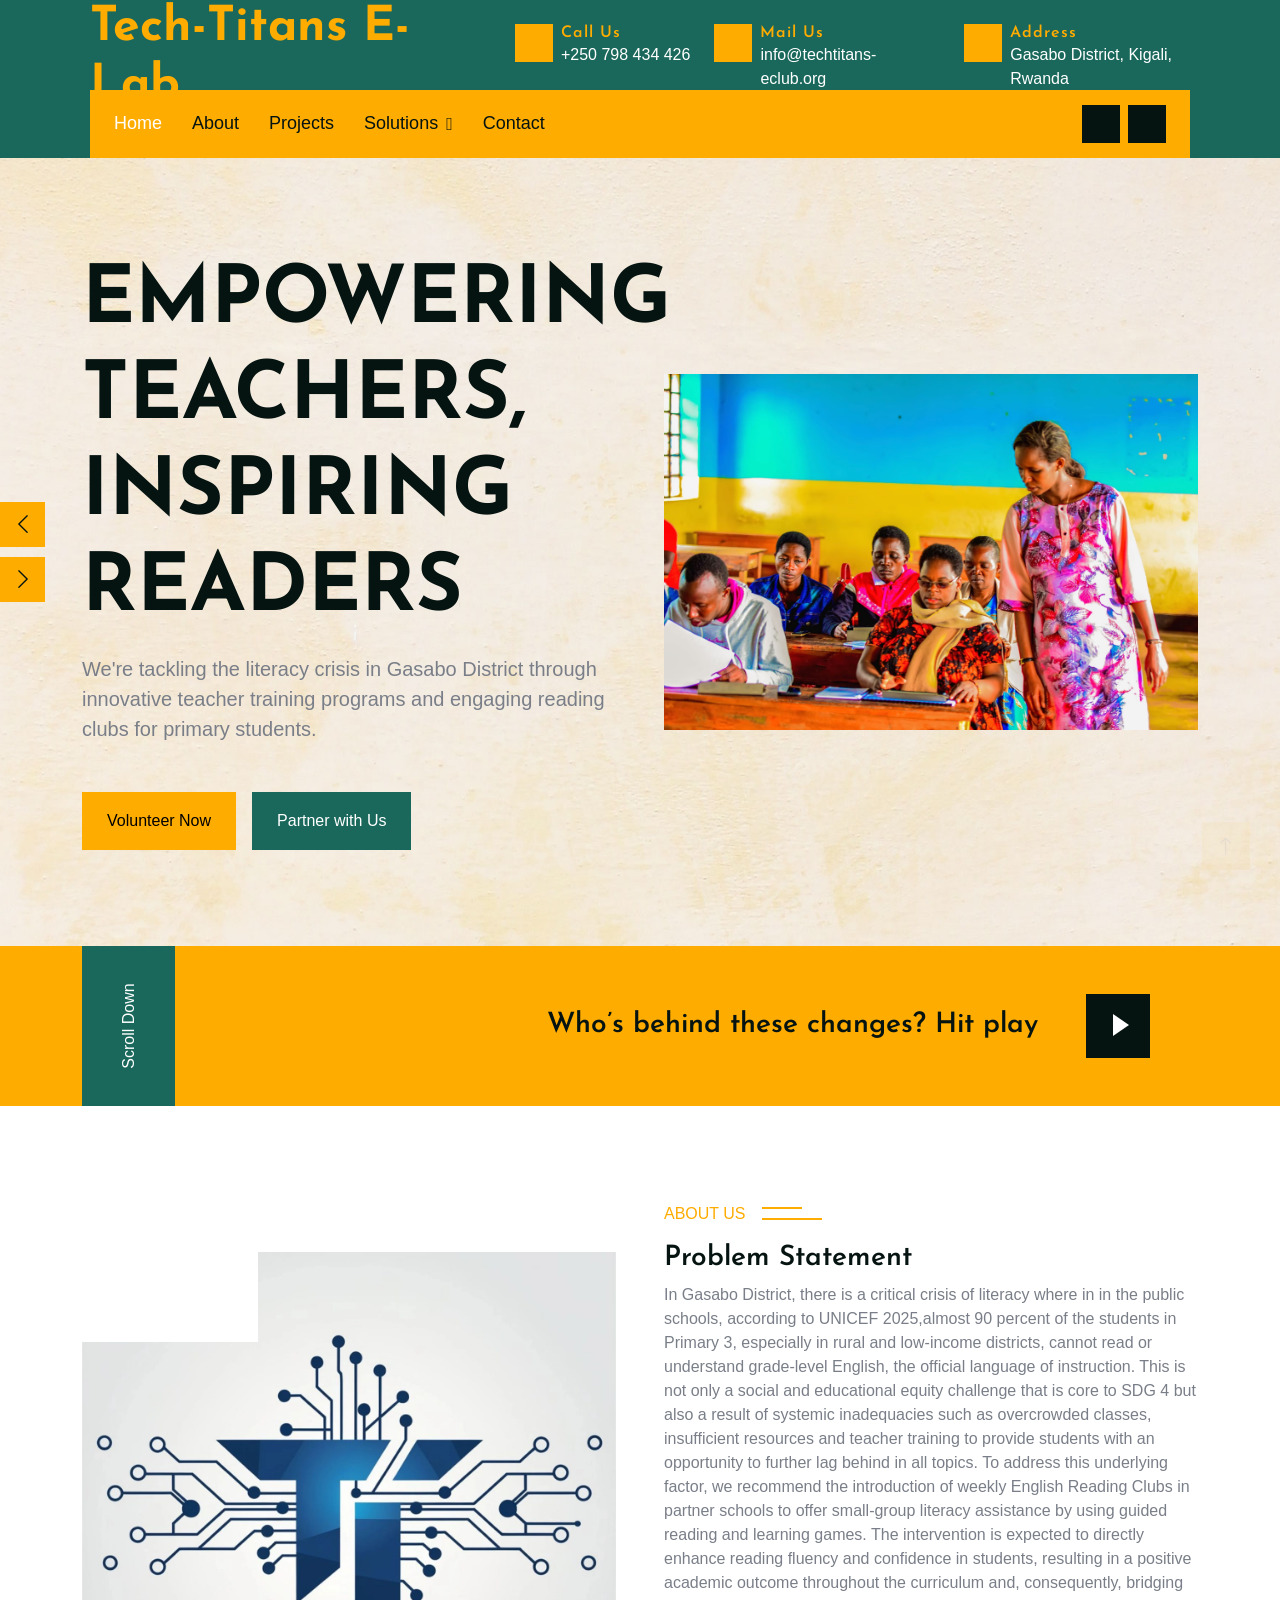
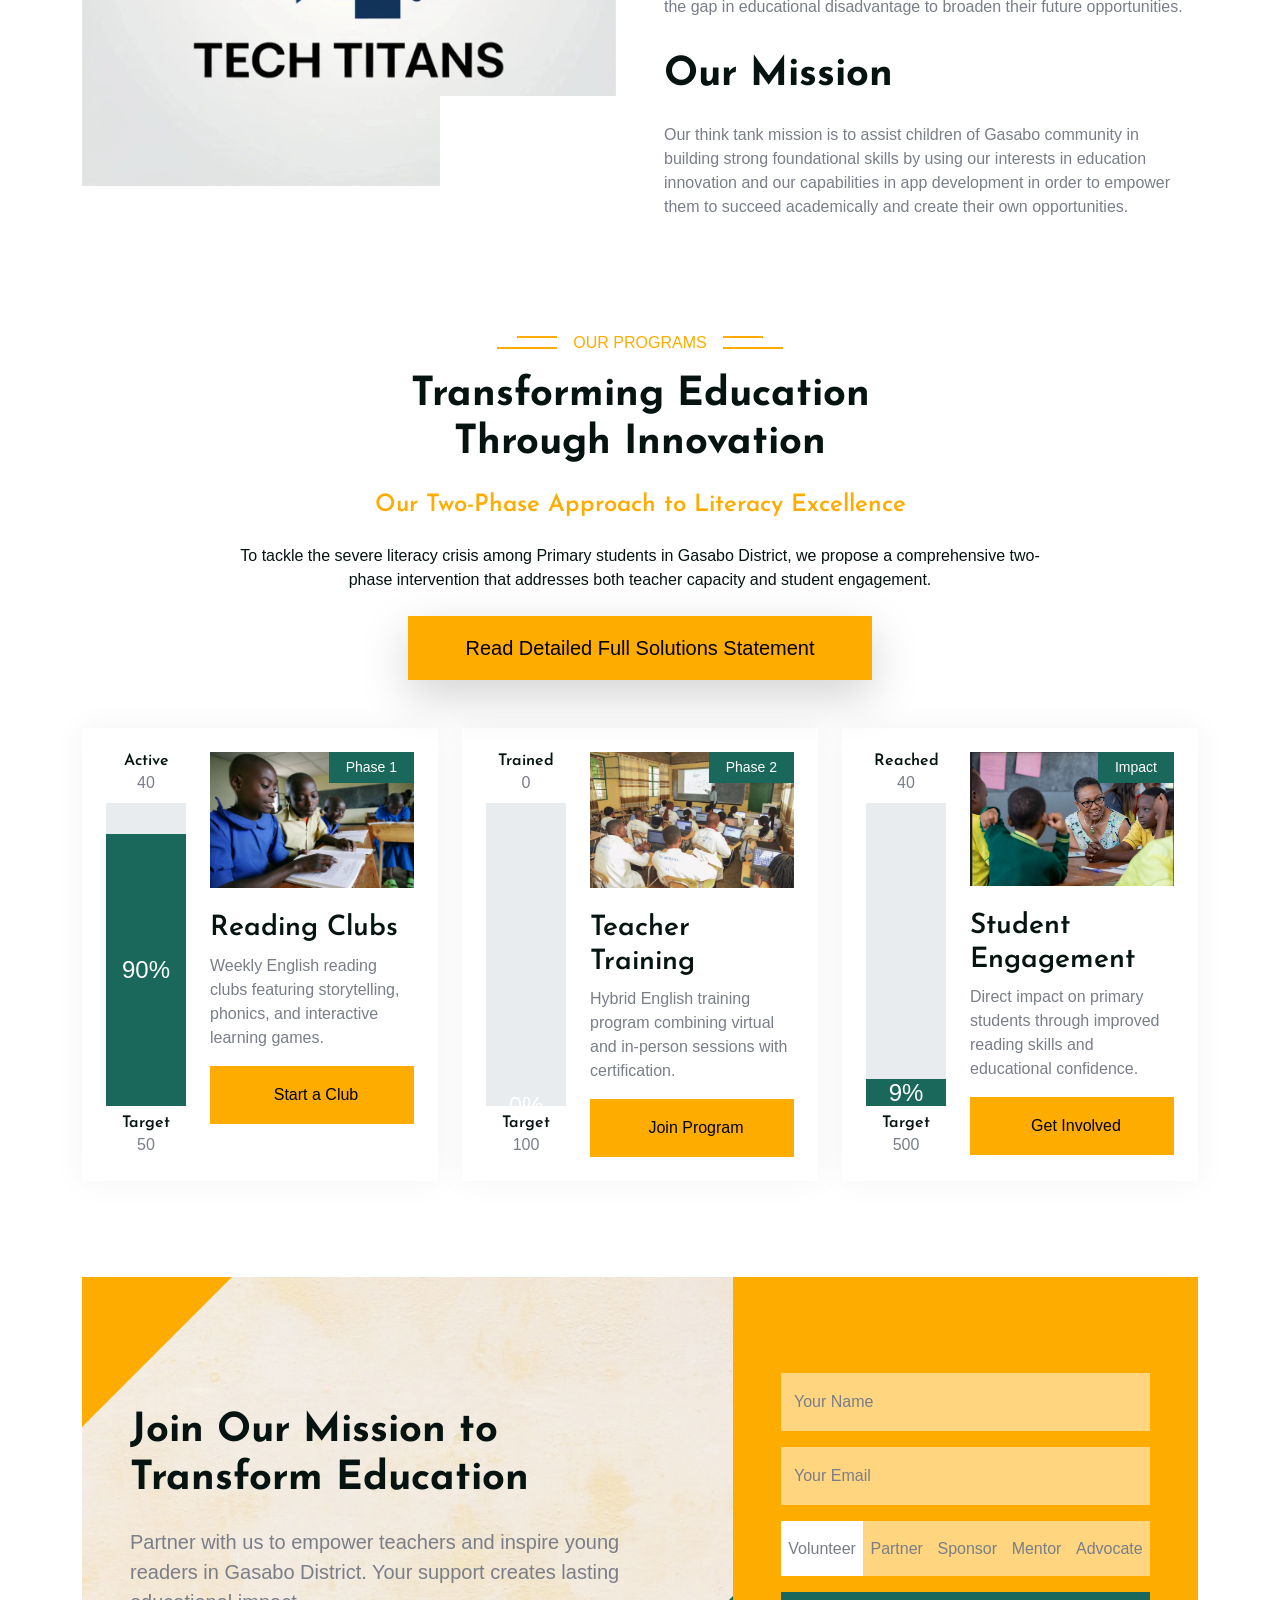
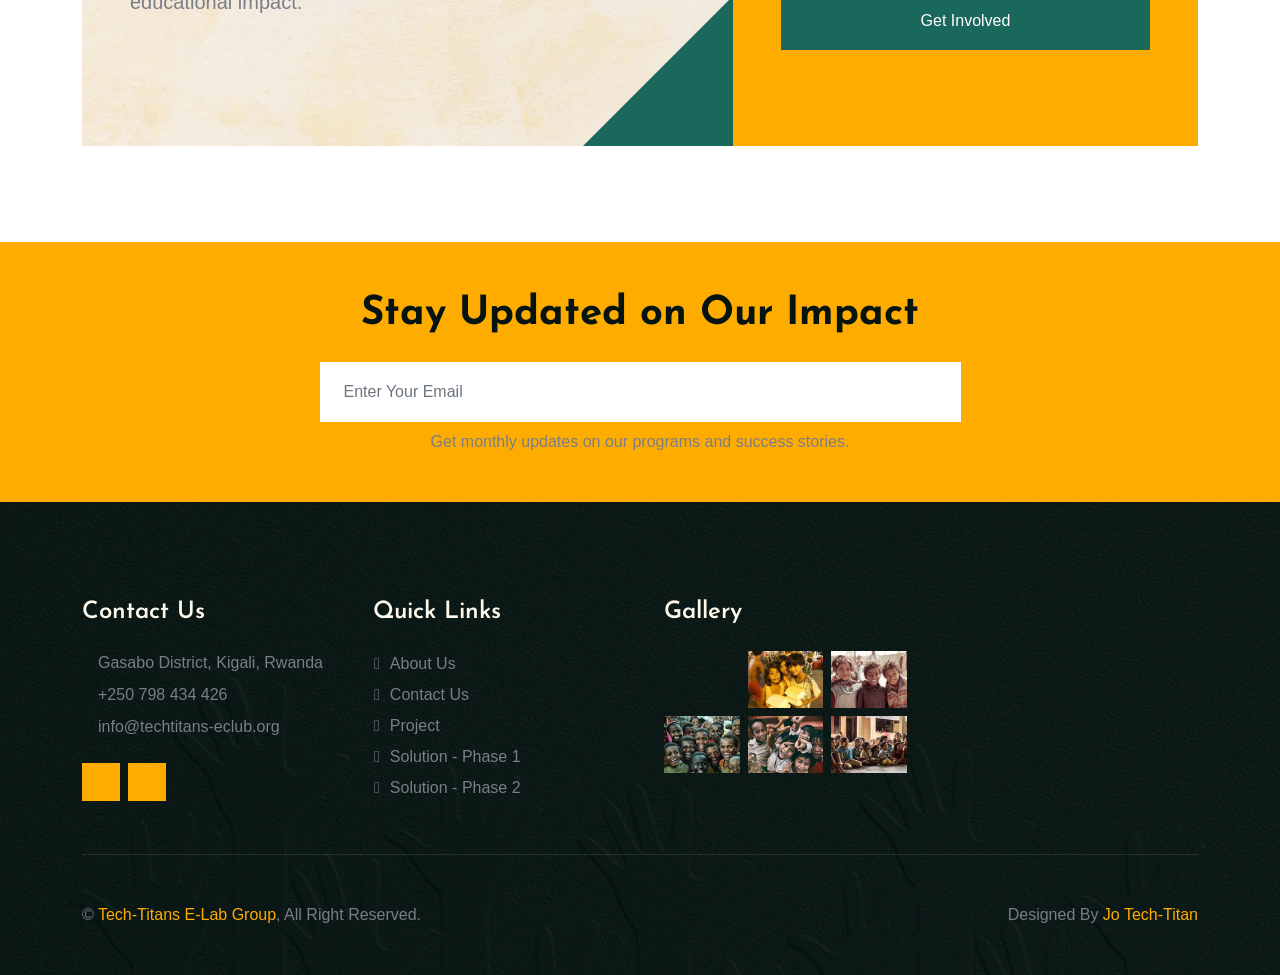
==== commit 4dbfe108: "changed phases" ====
--- a/index.html
+++ b/index.html
@@ -110,13 +110,13 @@
                         <div class="nav-item dropdown">
                             <a href="#" class="nav-link dropdown-toggle" data-bs-toggle="dropdown">Solutions</a>
                             <div class="dropdown-menu bg-light m-0">
-                                <a href="phase-1-solution.html" class="dropdown-item">Phase 1 - Hybrid English Training
+                                <a href="phase-2-solution.html" class="dropdown-item">Phase 1 - Weekly Reading Clubs for
+                                    Students
+
+                                </a>
+                                <a href="phase-1-solution.html" class="dropdown-item">Phase 2 - Hybrid English Training
                                     for
                                     Teachers</a>
-                                <a href="phase-2-solution.html" class="dropdown-item">Phase 2 - Weekly Reading Clubs for
-                                    Students
-
-                                </a>
                             </div>
                         </div>
                         <a href="contact.html" class="nav-item nav-link">Contact</a>
@@ -279,196 +279,206 @@
     <!-- About End -->
 
 
-   <!-- Projects Start -->
-<div class="container-fluid py-5">
-    <div class="container">
-        <div class="text-center mx-auto wow fadeIn" data-wow-delay="0.1s" style="max-width: 500px;">
-            <p class="section-title bg-white text-center text-primary px-3">Our Programs</p>
-            <h1 class="display-6 mb-4">Transforming Education Through Innovation</h1>
-        </div>
-        
-        <div class="text-center mx-auto mb-5" style="max-width: 800px;">
-            <h4 class="text-primary mb-4">Our Two-Phase Approach to Literacy Excellence</h4>
-            <p class="fs-6 text-dark mb-4">
-                To tackle the severe literacy crisis among Primary students in Gasabo District, we propose a
-                comprehensive two-phase intervention that addresses both teacher capacity and student engagement.
-            </p>
-            
-            <!-- Read Full Solution Button -->
-            <div class="text-center mb-4">
-                <button type="button" class="btn btn-primary btn-lg px-5 py-3 shadow-lg" data-bs-toggle="modal"
-                    data-bs-target="#solutionModal">
-                    <i class="fa fa-file-alt me-2"></i>Read Detailed Full Solutions Statement
-                    <i class="fa fa-arrow-right ms-2"></i>
-                </button>
-            </div>
-        </div>
-
-        <!-- Three Phase Cards -->
-        <div class="row g-4">
-            <div class="col-md-6 col-lg-4 wow fadeIn" data-wow-delay="0.1s">
-                <div class="Projects-item d-flex h-100 p-4">
-                    <div class="Projects-progress d-flex flex-column flex-shrink-0 text-center me-4">
-                        <h6 class="mb-0">Trained</h6>
-                        <span class="mb-2">0</span>
-                        <div class="progress d-flex align-items-end w-100 h-100 mb-2">
-                            <div class="progress-bar w-100 bg-secondary" role="progressbar" aria-valuenow="0"
-                                aria-valuemin="0" aria-valuemax="100">
-                                <span class="fs-4">0%</span>
-                            </div>
-                        </div>
-                        <h6 class="mb-0">Target</h6>
-                        <span>100</span>
-                    </div>
-                    <div class="donation-detail">
-                        <div class="position-relative mb-4">
-                            <img class="img-fluid w-100" src="img/donation-1.jpg" alt="">
-                            <a href="#" class="btn btn-sm btn-secondary px-3 position-absolute top-0 end-0">Phase 1</a>
-                        </div>
-                        <a href="#" class="h3 d-inline-block">Teacher Training</a>
-                        <p>Hybrid English training program combining virtual and in-person sessions with certification.</p>
-                        <a href="#" class="btn btn-primary w-100 py-3"><i class="fa fa-plus me-2"></i>Join Program</a>
-                    </div>
-                </div>
-            </div>
-            
-            <div class="col-md-6 col-lg-4 wow fadeIn" data-wow-delay="0.3s">
-                <div class="Projects-item d-flex h-100 p-4">
-                    <div class="Projects-progress d-flex flex-column flex-shrink-0 text-center me-4">
-                        <h6 class="mb-0">Active</h6>
-                        <span class="mb-2">40</span>
-                        <div class="progress d-flex align-items-end w-100 h-100 mb-2">
-                            <div class="progress-bar w-100 bg-secondary" role="progressbar" aria-valuenow="90"
-                                aria-valuemin="0" aria-valuemax="100">
-                                <span class="fs-4">90%</span>
-                            </div>
-                        </div>
-                        <h6 class="mb-0">Target</h6>
-                        <span>50</span>
-                    </div>
-                    <div class="donation-detail">
-                        <div class="position-relative mb-4">
-                            <img class="img-fluid w-100" src="img/donation-2.jpg" alt="">
-                            <a href="#" class="btn btn-sm btn-secondary px-3 position-absolute top-0 end-0">Phase 2</a>
-                        </div>
-                        <a href="#" class="h3 d-inline-block">Reading Clubs</a>
-                        <p>Weekly English reading clubs featuring storytelling, phonics, and interactive learning games.</p>
-                        <a href="#" class="btn btn-primary w-100 py-3"><i class="fa fa-plus me-2"></i>Start a Club</a>
-                    </div>
-                </div>
-            </div>
-            
-            <div class="col-md-6 col-lg-4 wow fadeIn" data-wow-delay="0.5s">
-                <div class="Projects-item d-flex h-100 p-4">
-                    <div class="Projects-progress d-flex flex-column flex-shrink-0 text-center me-4">
-                        <h6 class="mb-0">Reached</h6>
-                        <span class="mb-2">40</span>
-                        <div class="progress d-flex align-items-end w-100 h-100 mb-2">
-                            <div class="progress-bar w-100 bg-secondary" role="progressbar" aria-valuenow="9"
-                                aria-valuemin="0" aria-valuemax="100">
-                                <span class="fs-4">9%</span>
-                            </div>
-                        </div>
-                        <h6 class="mb-0">Target</h6>
-                        <span>500</span>
-                    </div>
-                    <div class="donation-detail">
-                        <div class="position-relative mb-4">
-                            <img class="img-fluid w-100" src="img/donation-3.jpg" alt="">
-                            <a href="#" class="btn btn-sm btn-secondary px-3 position-absolute top-0 end-0">Impact</a>
-                        </div>
-                        <a href="#" class="h3 d-inline-block">Student Engagement</a>
-                        <p>Direct impact on primary students through improved reading skills and educational confidence.</p>
-                        <a href="#" class="btn btn-primary w-100 py-3"><i class="fa fa-plus me-2"></i>Get Involved</a>
-                    </div>
-                </div>
-            </div>
-        </div>
-    </div>
-</div>
-<!-- Projects End -->
-
-
-<!-- Full Solution Statement Modal Start -->
-<div class="modal fade" id="solutionModal" tabindex="-1" aria-labelledby="solutionModalLabel" aria-hidden="true">
-    <div class="modal-dialog modal-lg modal-dialog-centered modal-dialog-scrollable">
-        <div class="modal-content">
-            <div class="modal-header bg-primary text-white">
-                <h5 class="modal-title" id="solutionModalLabel">
-                    <i class="fa fa-graduation-cap me-2"></i>Complete Solutions Statement
-                </h5>
-                <button type="button" class="btn-close btn-close-white" data-bs-dismiss="modal"
-                    aria-label="Close"></button>
-            </div>
-            <div class="modal-body p-4">
-                <div class="solution-content">
-                    <!-- Introduction -->
-                    <div class="mb-4 p-3 bg-light rounded">
-                        <p class="fs-5 text-dark mb-0">
-                            <strong>To tackle the severe literacy crisis among Primary students in Gasabo District,
-                                we propose a two-phase intervention beginning with the empowerment of
-                                teachers.</strong>
-                        </p>
-                    </div>
-
-                    <!-- Phase 1 -->
-                    <div class="mb-4">
-                        <h4 class="text-primary mb-3">
-                            <i class="fa fa-chalkboard-teacher me-2"></i>Phase 1: Specialized English Training
-                            Program
-                        </h4>
-                        <p class="fs-6 text-dark lh-lg">
-                            A specialized English Training Program will be introduced for public-school teachers
-                            with support from NGOs and government partners. This hybrid (virtual and in-person)
-                            program will provide practical, interactive lessons led by fluent English volunteers and
-                            trainers. Through a structured curriculum, teachers will gain strong communication
-                            skills and teaching confidence, earning a certificate that validates English proficiency
-                            and enhances employability.
-                        </p>
-                    </div>
-
-                    <!-- Phase 2 -->
-                    <div class="mb-4">
-                        <h4 class="text-primary mb-3">
-                            <i class="fa fa-book-reader me-2"></i>Phase 2: Weekly English Reading Clubs
-                        </h4>
-                        <p class="fs-6 text-dark lh-lg">
-                            Following this, Weekly English Reading Clubs will be launched in public schools to
-                            strengthen learners' reading and comprehension. These clubs will offer small-group
-                            sessions featuring guided reading, storytelling, phonics, and learning games,
-                            facilitated by trained teachers and community volunteers. Using age-appropriate
-                            materials and creative tools, the program will make literacy engaging and inclusive.
-                        </p>
-                    </div>
-
-                    <!-- Impact Statement -->
-                    <div class="p-4 bg-primary bg-opacity-10 rounded border-start border-primary border-5">
-                        <h5 class="text-primary mb-3">
-                            <i class="fa fa-chart-line me-2"></i>Expected Impact
-                        </h5>
-                        <p class="fs-6 text-dark lh-lg mb-0">
-                            By improving both teacher capacity and student learning, this initiative will build a
-                            sustainable reading culture, boost academic outcomes, and open greater educational
-                            opportunities for all children in Gasabo.
-                        </p>
-                    </div>
-                </div>
-            </div>
-            <div class="modal-footer bg-light">
-                <button type="button" class="btn btn-secondary" data-bs-dismiss="modal">
-                    <i class="fa fa-times me-2"></i>Close
-                </button>
-                <a href="phase-1-solution.html" class="btn btn-primary">
-                    <i class="fa fa-arrow-right me-2"></i>Explore Phase 1
-                </a>
-                <a href="phase-2-solution.html" class="btn btn-primary">
-                    <i class="fa fa-arrow-right me-2"></i>Explore Phase 2
-                </a>
-            </div>
-        </div>
-    </div>
-</div>
-<!-- Full Solution Statement Modal End -->
+    <!-- Projects Start -->
+    <div class="container-fluid py-5">
+        <div class="container">
+            <div class="text-center mx-auto wow fadeIn" data-wow-delay="0.1s" style="max-width: 500px;">
+                <p class="section-title bg-white text-center text-primary px-3">Our Programs</p>
+                <h1 class="display-6 mb-4">Transforming Education Through Innovation</h1>
+            </div>
+
+            <div class="text-center mx-auto mb-5" style="max-width: 800px;">
+                <h4 class="text-primary mb-4">Our Two-Phase Approach to Literacy Excellence</h4>
+                <p class="fs-6 text-dark mb-4">
+                    To tackle the severe literacy crisis among Primary students in Gasabo District, we propose a
+                    comprehensive two-phase intervention that addresses both teacher capacity and student engagement.
+                </p>
+
+                <!-- Read Full Solution Button -->
+                <div class="text-center mb-4">
+                    <button type="button" class="btn btn-primary btn-lg px-5 py-3 shadow-lg" data-bs-toggle="modal"
+                        data-bs-target="#solutionModal">
+                        <i class="fa fa-file-alt me-2"></i>Read Detailed Full Solutions Statement
+                        <i class="fa fa-arrow-right ms-2"></i>
+                    </button>
+                </div>
+            </div>
+
+            <!-- Three Phase Cards -->
+            <div class="row g-4">
+
+                <div class="col-md-6 col-lg-4 wow fadeIn" data-wow-delay="0.3s">
+                    <div class="Projects-item d-flex h-100 p-4">
+                        <div class="Projects-progress d-flex flex-column flex-shrink-0 text-center me-4">
+                            <h6 class="mb-0">Active</h6>
+                            <span class="mb-2">40</span>
+                            <div class="progress d-flex align-items-end w-100 h-100 mb-2">
+                                <div class="progress-bar w-100 bg-secondary" role="progressbar" aria-valuenow="90"
+                                    aria-valuemin="0" aria-valuemax="100">
+                                    <span class="fs-4">90%</span>
+                                </div>
+                            </div>
+                            <h6 class="mb-0">Target</h6>
+                            <span>50</span>
+                        </div>
+                        <div class="donation-detail">
+                            <div class="position-relative mb-4">
+                                <img class="img-fluid w-100" src="img/donation-2.jpg" alt="">
+                                <a href="#" class="btn btn-sm btn-secondary px-3 position-absolute top-0 end-0">Phase
+                                    1</a>
+                            </div>
+                            <a href="#" class="h3 d-inline-block">Reading Clubs</a>
+                            <p>Weekly English reading clubs featuring storytelling, phonics, and interactive learning
+                                games.</p>
+                            <a href="#" class="btn btn-primary w-100 py-3"><i class="fa fa-plus me-2"></i>Start a
+                                Club</a>
+                        </div>
+                    </div>
+                </div>
+
+                <div class="col-md-6 col-lg-4 wow fadeIn" data-wow-delay="0.1s">
+                    <div class="Projects-item d-flex h-100 p-4">
+                        <div class="Projects-progress d-flex flex-column flex-shrink-0 text-center me-4">
+                            <h6 class="mb-0">Trained</h6>
+                            <span class="mb-2">0</span>
+                            <div class="progress d-flex align-items-end w-100 h-100 mb-2">
+                                <div class="progress-bar w-100 bg-secondary" role="progressbar" aria-valuenow="0"
+                                    aria-valuemin="0" aria-valuemax="100">
+                                    <span class="fs-4">0%</span>
+                                </div>
+                            </div>
+                            <h6 class="mb-0">Target</h6>
+                            <span>100</span>
+                        </div>
+                        <div class="donation-detail">
+                            <div class="position-relative mb-4">
+                                <img class="img-fluid w-100" src="img/donation-1.jpg" alt="">
+                                <a href="#" class="btn btn-sm btn-secondary px-3 position-absolute top-0 end-0">Phase
+                                    2</a>
+                            </div>
+                            <a href="#" class="h3 d-inline-block">Teacher Training</a>
+                            <p>Hybrid English training program combining virtual and in-person sessions with
+                                certification.</p>
+                            <a href="#" class="btn btn-primary w-100 py-3"><i class="fa fa-plus me-2"></i>Join
+                                Program</a>
+                        </div>
+                    </div>
+                </div>
+
+                <div class="col-md-6 col-lg-4 wow fadeIn" data-wow-delay="0.5s">
+                    <div class="Projects-item d-flex h-100 p-4">
+                        <div class="Projects-progress d-flex flex-column flex-shrink-0 text-center me-4">
+                            <h6 class="mb-0">Reached</h6>
+                            <span class="mb-2">40</span>
+                            <div class="progress d-flex align-items-end w-100 h-100 mb-2">
+                                <div class="progress-bar w-100 bg-secondary" role="progressbar" aria-valuenow="9"
+                                    aria-valuemin="0" aria-valuemax="100">
+                                    <span class="fs-4">9%</span>
+                                </div>
+                            </div>
+                            <h6 class="mb-0">Target</h6>
+                            <span>500</span>
+                        </div>
+                        <div class="donation-detail">
+                            <div class="position-relative mb-4">
+                                <img class="img-fluid w-100" src="img/donation-3.jpg" alt="">
+                                <a href="#"
+                                    class="btn btn-sm btn-secondary px-3 position-absolute top-0 end-0">Impact</a>
+                            </div>
+                            <a href="#" class="h3 d-inline-block">Student Engagement</a>
+                            <p>Direct impact on primary students through improved reading skills and educational
+                                confidence.</p>
+                            <a href="#" class="btn btn-primary w-100 py-3"><i class="fa fa-plus me-2"></i>Get
+                                Involved</a>
+                        </div>
+                    </div>
+                </div>
+            </div>
+        </div>
+    </div>
+    <!-- Projects End -->
+
+
+    <!-- Full Solution Statement Modal Start -->
+    <div class="modal fade" id="solutionModal" tabindex="-1" aria-labelledby="solutionModalLabel" aria-hidden="true">
+        <div class="modal-dialog modal-lg modal-dialog-centered modal-dialog-scrollable">
+            <div class="modal-content">
+                <div class="modal-header bg-primary text-white">
+                    <h5 class="modal-title" id="solutionModalLabel">
+                        <i class="fa fa-graduation-cap me-2"></i>Complete Solutions Statement
+                    </h5>
+                    <button type="button" class="btn-close btn-close-white" data-bs-dismiss="modal"
+                        aria-label="Close"></button>
+                </div>
+                <div class="modal-body p-4">
+                    <div class="solution-content">
+                        <!-- Introduction -->
+                        <div class="mb-4 p-3 bg-light rounded">
+                            <p class="fs-5 text-dark mb-0">
+                                <strong>To tackle the severe literacy crisis among Primary students in Gasabo District,
+                                    we propose a two-phase intervention beginning with the empowerment of
+                                    teachers.</strong>
+                            </p>
+                        </div>
+
+                        <!-- Phase 1 -->
+                        <div class="mb-4">
+                            <h4 class="text-primary mb-3">
+                                <i class="fa fa-chalkboard-teacher me-2"></i>Phase 1: Specialized English Training
+                                Program
+                            </h4>
+                            <p class="fs-6 text-dark lh-lg">
+                                A specialized English Training Program will be introduced for public-school teachers
+                                with support from NGOs and government partners. This hybrid (virtual and in-person)
+                                program will provide practical, interactive lessons led by fluent English volunteers and
+                                trainers. Through a structured curriculum, teachers will gain strong communication
+                                skills and teaching confidence, earning a certificate that validates English proficiency
+                                and enhances employability.
+                            </p>
+                        </div>
+
+                        <!-- Phase 2 -->
+                        <div class="mb-4">
+                            <h4 class="text-primary mb-3">
+                                <i class="fa fa-book-reader me-2"></i>Phase 2: Weekly English Reading Clubs
+                            </h4>
+                            <p class="fs-6 text-dark lh-lg">
+                                Following this, Weekly English Reading Clubs will be launched in public schools to
+                                strengthen learners' reading and comprehension. These clubs will offer small-group
+                                sessions featuring guided reading, storytelling, phonics, and learning games,
+                                facilitated by trained teachers and community volunteers. Using age-appropriate
+                                materials and creative tools, the program will make literacy engaging and inclusive.
+                            </p>
+                        </div>
+
+                        <!-- Impact Statement -->
+                        <div class="p-4 bg-primary bg-opacity-10 rounded border-start border-primary border-5">
+                            <h5 class="text-primary mb-3">
+                                <i class="fa fa-chart-line me-2"></i>Expected Impact
+                            </h5>
+                            <p class="fs-6 text-dark lh-lg mb-0">
+                                By improving both teacher capacity and student learning, this initiative will build a
+                                sustainable reading culture, boost academic outcomes, and open greater educational
+                                opportunities for all children in Gasabo.
+                            </p>
+                        </div>
+                    </div>
+                </div>
+                <div class="modal-footer bg-light">
+                    <button type="button" class="btn btn-secondary" data-bs-dismiss="modal">
+                        <i class="fa fa-times me-2"></i>Close
+                    </button>
+                    <a href="phase-1-solution.html" class="btn btn-primary">
+                        <i class="fa fa-arrow-right me-2"></i>Explore Phase 1
+                    </a>
+                    <a href="phase-2-solution.html" class="btn btn-primary">
+                        <i class="fa fa-arrow-right me-2"></i>Explore Phase 2
+                    </a>
+                </div>
+            </div>
+        </div>
+    </div>
+    <!-- Full Solution Statement Modal End -->
     <!-- Projects End -->
 
 
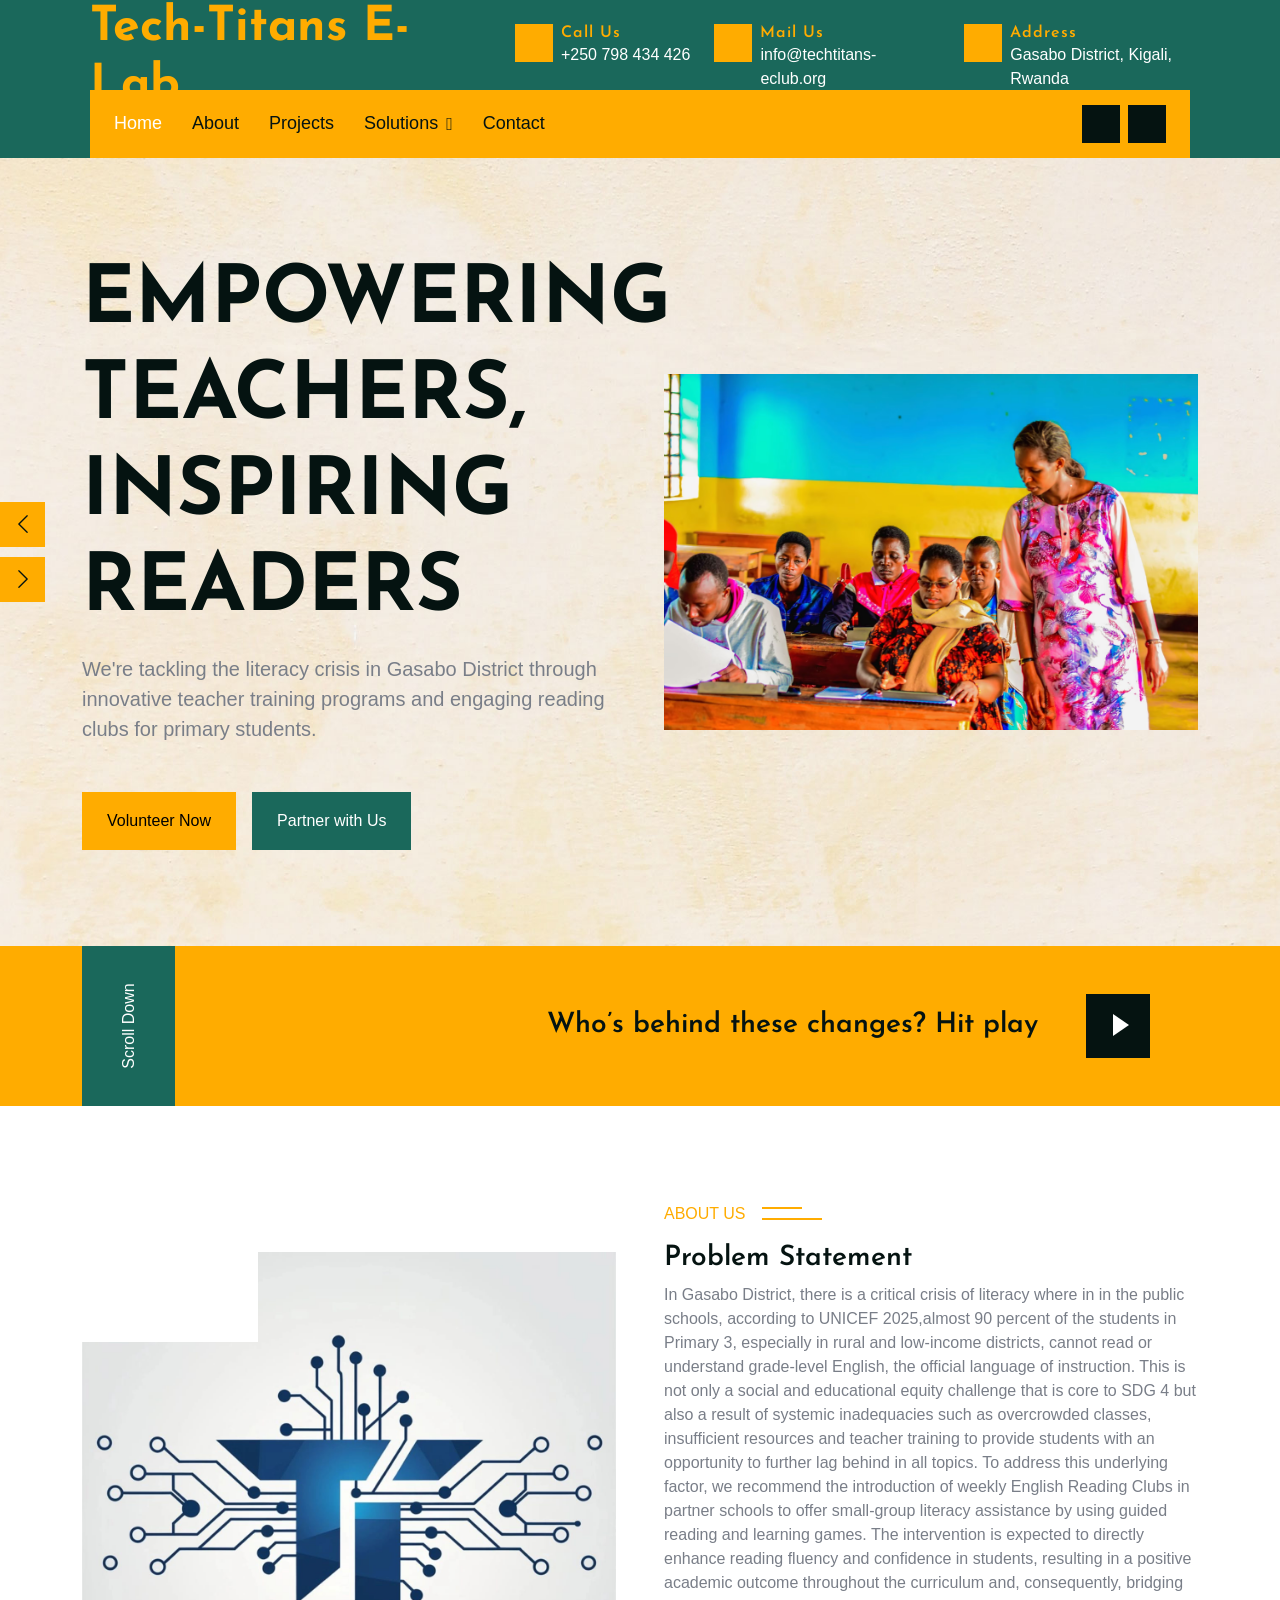
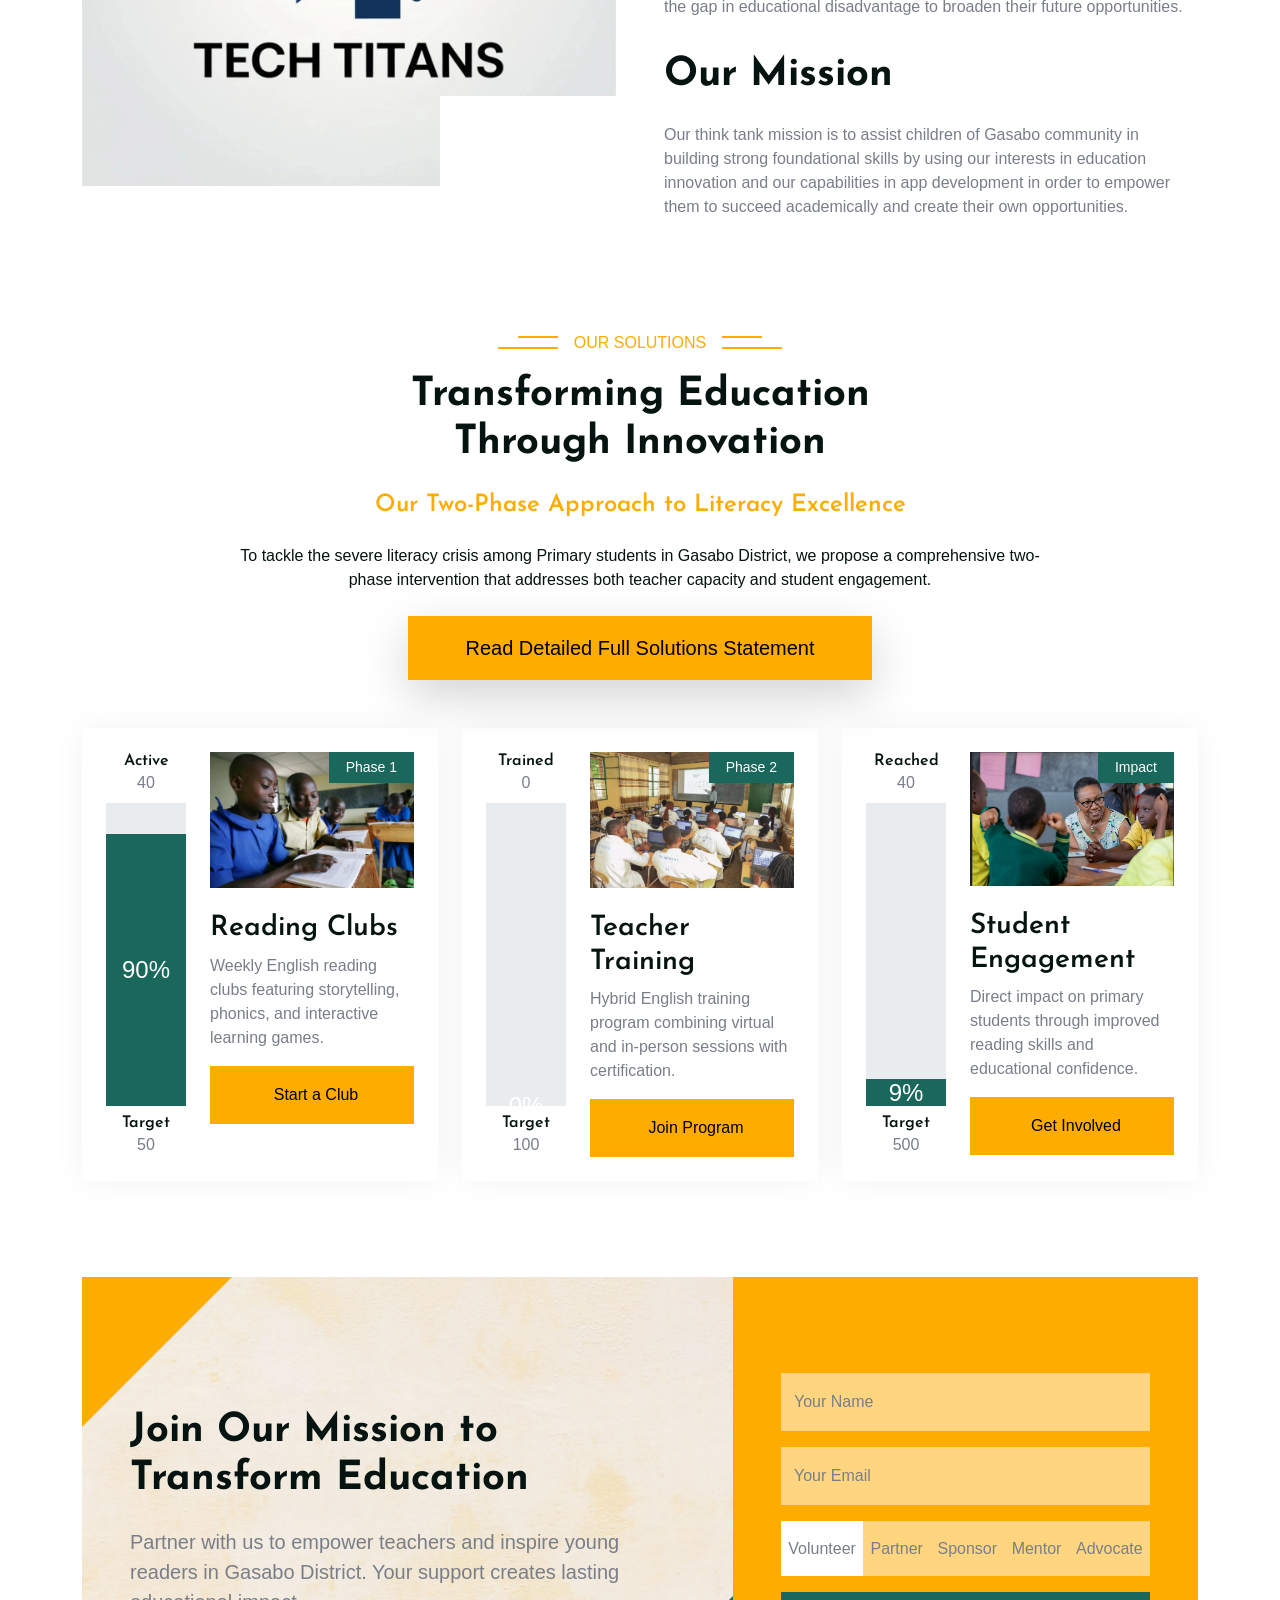
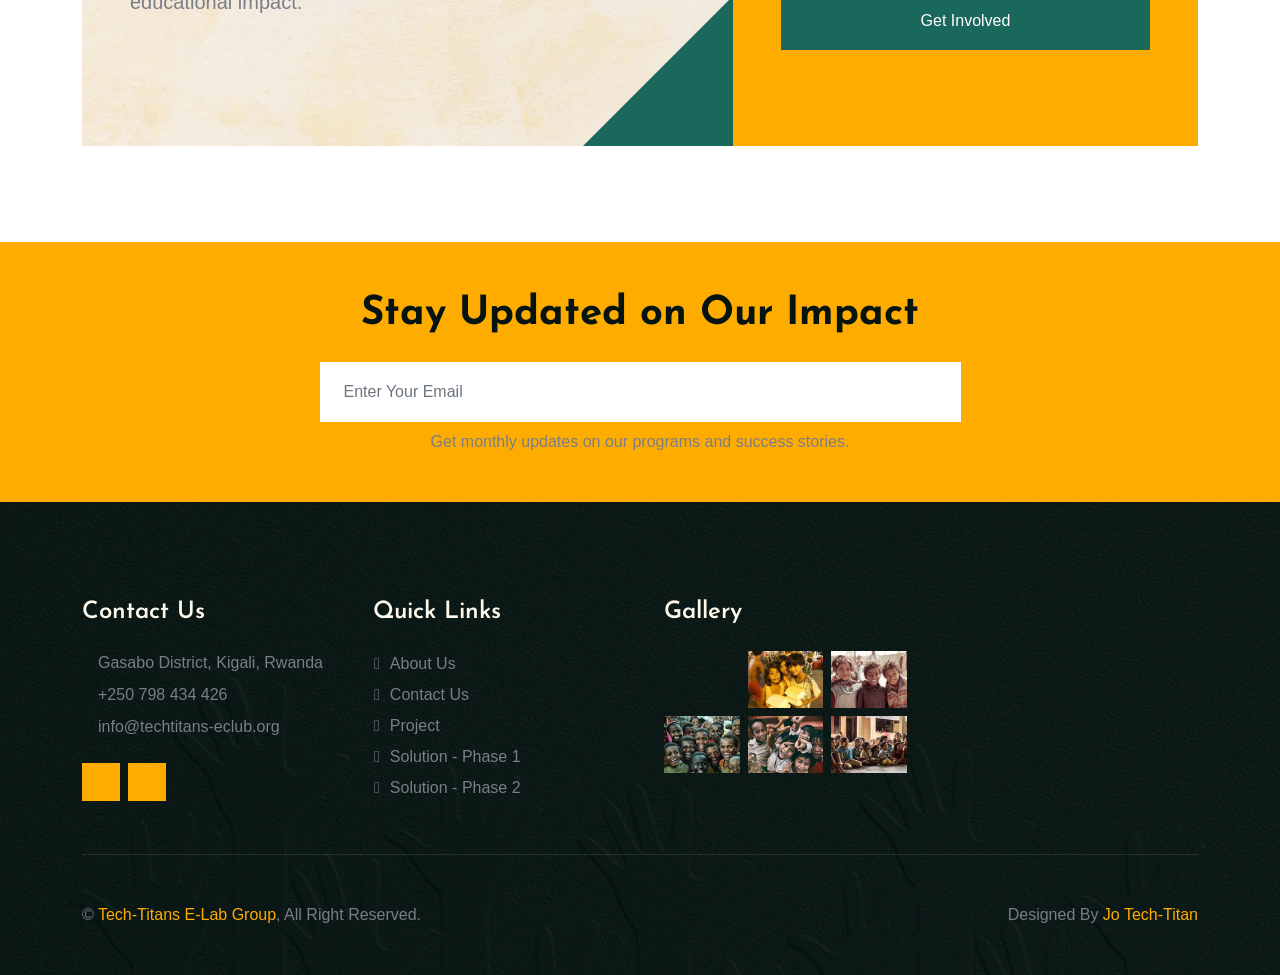
==== commit 1ea4120f: "added favicon" ====
--- a/index.html
+++ b/index.html
@@ -11,7 +11,7 @@
         name="description">
 
     <!-- Favicon -->
-    <link href="img/favicon.ico" rel="icon">
+    <link href="img/about.jpg" rel="icon">
 
     <!-- Google Web Fonts -->
     <link rel="preconnect" href="https://fonts.googleapis.com">
@@ -110,11 +110,11 @@
                         <div class="nav-item dropdown">
                             <a href="#" class="nav-link dropdown-toggle" data-bs-toggle="dropdown">Solutions</a>
                             <div class="dropdown-menu bg-light m-0">
-                                <a href="phase-2-solution.html" class="dropdown-item">Phase 1 - Weekly Reading Clubs for
+                                <a href="phase-1-solution.html" class="dropdown-item">Phase 1 - Weekly Reading Clubs for
                                     Students
 
                                 </a>
-                                <a href="phase-1-solution.html" class="dropdown-item">Phase 2 - Hybrid English Training
+                                <a href="phase-2-solution.html" class="dropdown-item">Phase 2 - Hybrid English Training
                                     for
                                     Teachers</a>
                             </div>
@@ -283,7 +283,7 @@
     <div class="container-fluid py-5">
         <div class="container">
             <div class="text-center mx-auto wow fadeIn" data-wow-delay="0.1s" style="max-width: 500px;">
-                <p class="section-title bg-white text-center text-primary px-3">Our Programs</p>
+                <p class="section-title bg-white text-center text-primary px-3">Our Solutions</p>
                 <h1 class="display-6 mb-4">Transforming Education Through Innovation</h1>
             </div>
 
@@ -424,7 +424,21 @@
                         <!-- Phase 1 -->
                         <div class="mb-4">
                             <h4 class="text-primary mb-3">
-                                <i class="fa fa-chalkboard-teacher me-2"></i>Phase 1: Specialized English Training
+                                <i class="fa fa-book-reader me-2"></i>Phase 1: Weekly English Reading Clubs
+                            </h4>
+                            <p class="fs-6 text-dark lh-lg">
+                                Following this, Weekly English Reading Clubs will be launched in public schools to
+                                strengthen learners' reading and comprehension. These clubs will offer small-group
+                                sessions featuring guided reading, storytelling, phonics, and learning games,
+                                facilitated by trained teachers and community volunteers. Using age-appropriate
+                                materials and creative tools, the program will make literacy engaging and inclusive.
+                            </p>
+                        </div>
+
+                        <!-- Phase 2 -->
+                        <div class="mb-4">
+                            <h4 class="text-primary mb-3">
+                                <i class="fa fa-chalkboard-teacher me-2"></i>Phase 2: Specialized English Training
                                 Program
                             </h4>
                             <p class="fs-6 text-dark lh-lg">
@@ -437,20 +451,6 @@
                             </p>
                         </div>
 
-                        <!-- Phase 2 -->
-                        <div class="mb-4">
-                            <h4 class="text-primary mb-3">
-                                <i class="fa fa-book-reader me-2"></i>Phase 2: Weekly English Reading Clubs
-                            </h4>
-                            <p class="fs-6 text-dark lh-lg">
-                                Following this, Weekly English Reading Clubs will be launched in public schools to
-                                strengthen learners' reading and comprehension. These clubs will offer small-group
-                                sessions featuring guided reading, storytelling, phonics, and learning games,
-                                facilitated by trained teachers and community volunteers. Using age-appropriate
-                                materials and creative tools, the program will make literacy engaging and inclusive.
-                            </p>
-                        </div>
-
                         <!-- Impact Statement -->
                         <div class="p-4 bg-primary bg-opacity-10 rounded border-start border-primary border-5">
                             <h5 class="text-primary mb-3">
@@ -471,7 +471,7 @@
                     <a href="phase-1-solution.html" class="btn btn-primary">
                         <i class="fa fa-arrow-right me-2"></i>Explore Phase 1
                     </a>
-                    <a href="phase-2-solution.html" class="btn btn-primary">
+                    <a href="phase-1-solution.html" class="btn btn-primary">
                         <i class="fa fa-arrow-right me-2"></i>Explore Phase 2
                     </a>
                 </div>
